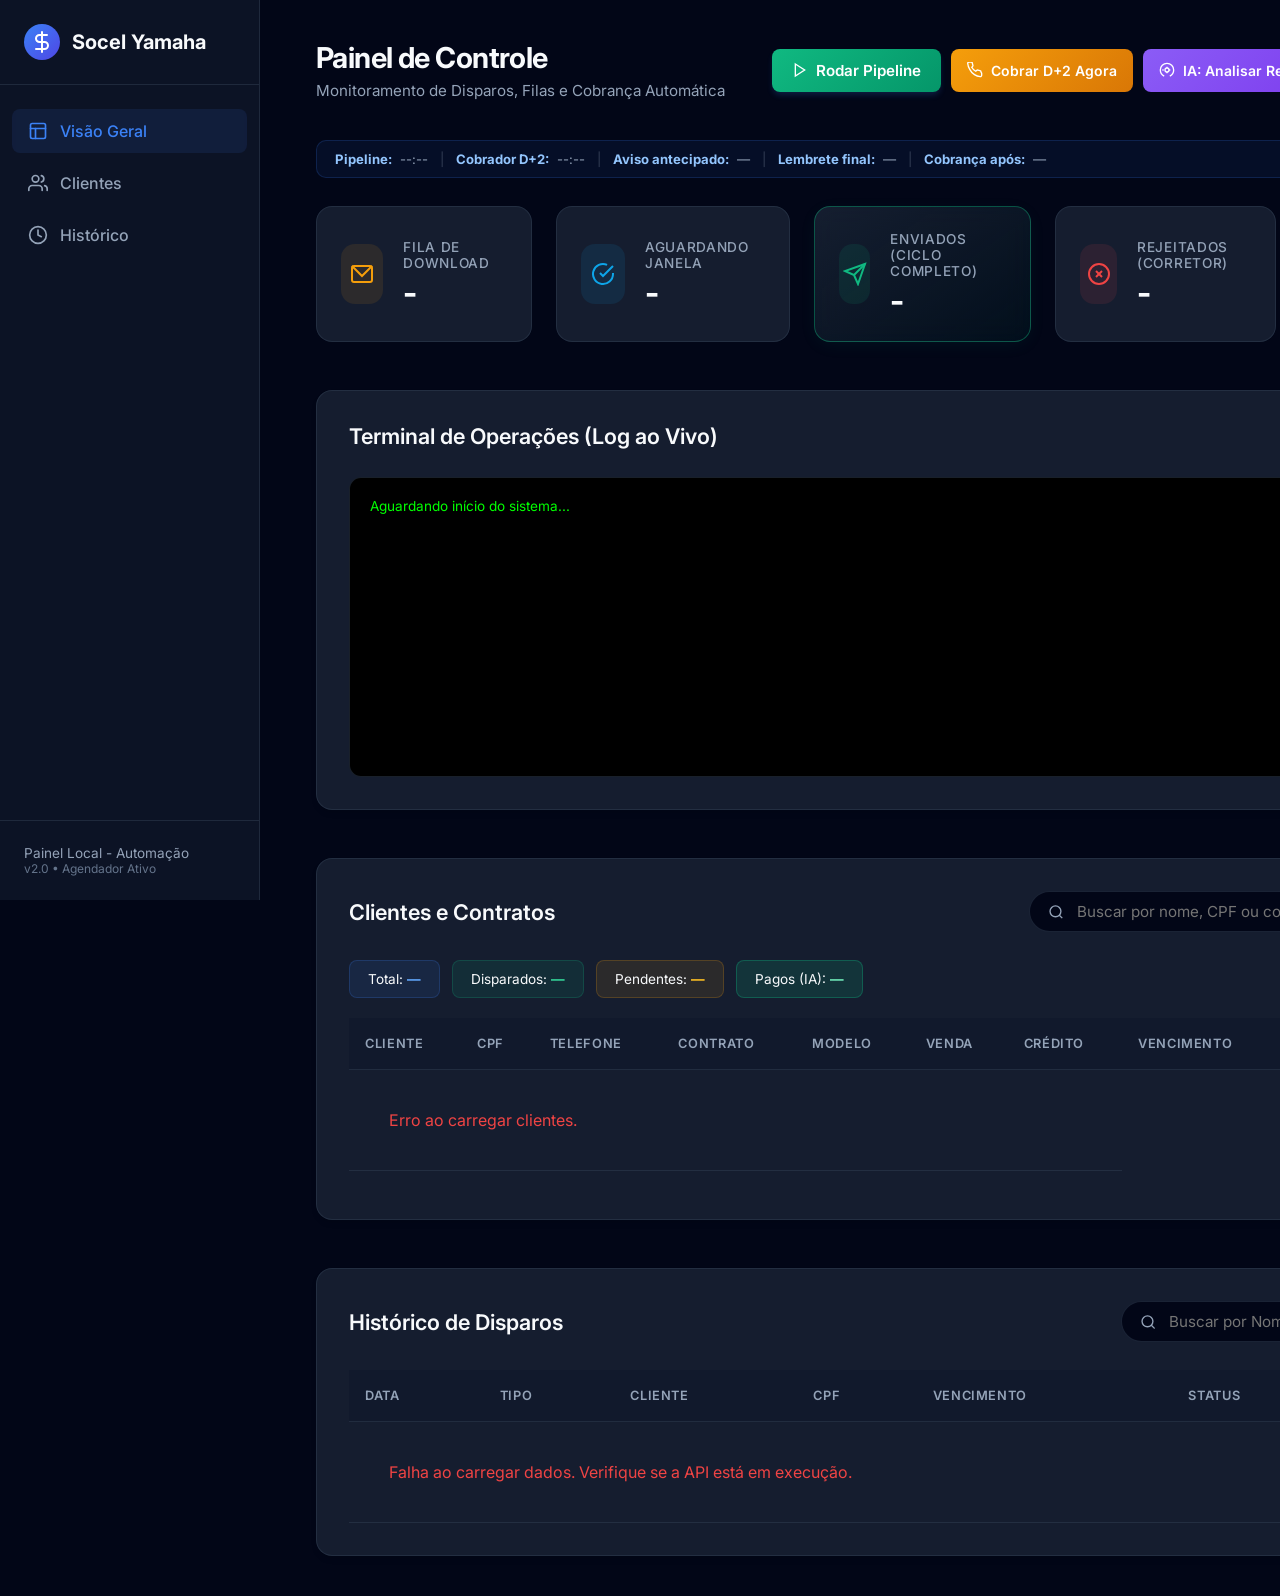
==== dashboard/index.html @ 114008bb "fix: mapeamento correto das colunas do CSV MicroWork Colunas reais: contrato, proposta, modelo, admi" ====
<!DOCTYPE html>
<html lang="pt-BR">
<head>
    <meta charset="UTF-8">
    <meta name="viewport" content="width=device-width, initial-scale=1.0">
    <title>Dashboard | Consórcio Yamaha</title>
    <link href="https://fonts.googleapis.com/css2?family=Inter:wght@400;500;600;700&display=swap" rel="stylesheet">
    <link rel="stylesheet" href="styles.css">
    <style>
        /* ── Agenda info bar ── */
        .agenda-bar {
            display: flex;
            gap: 12px;
            flex-wrap: wrap;
            align-items: center;
            background: rgba(59,130,246,0.07);
            border: 1px solid rgba(59,130,246,0.18);
            border-radius: 10px;
            padding: 10px 18px;
            margin-bottom: 28px;
            font-size: 0.82rem;
            color: var(--text-muted);
        }
        .agenda-bar strong { color: #93c5fd; margin-right: 4px; }
        .agenda-sep { opacity: 0.3; }

        /* ── Tipo disparo badges ── */
        .badge-d7        { background: rgba(59,130,246,0.15); color:#60a5fa; border:1px solid rgba(59,130,246,0.3); border-radius:5px; padding:2px 7px; font-size:0.75rem; font-weight:600; }
        .badge-d1        { background: rgba(245,158,11,0.15);  color:#fbbf24; border:1px solid rgba(245,158,11,0.3);  border-radius:5px; padding:2px 7px; font-size:0.75rem; font-weight:600; }
        .badge-cobranca  { background: rgba(239,68,68,0.15);   color:#f87171; border:1px solid rgba(239,68,68,0.3);   border-radius:5px; padding:2px 7px; font-size:0.75rem; font-weight:600; }
        .badge-pagto     { background: rgba(16,185,129,0.15);  color:#34d399; border:1px solid rgba(16,185,129,0.3);  border-radius:5px; padding:2px 7px; font-size:0.75rem; font-weight:600; }
        .badge-erro      { background: rgba(239,68,68,0.10);   color:#fca5a5; border:1px solid rgba(239,68,68,0.2);   border-radius:5px; padding:2px 7px; font-size:0.75rem; }

        /* ── Botão cobrador ── */
        .btn-cobrador {
            background: linear-gradient(135deg,#f59e0b,#d97706);
            border: none; border-radius: 8px;
            color: #fff; font-weight: 600;
            padding: 10px 16px; cursor: pointer;
            display: flex; align-items: center; gap: 8px;
            font-size: 0.875rem; transition: opacity .2s;
        }
        .btn-cobrador:hover { opacity: .85; }
        .btn-cobrador:disabled { opacity: .5; cursor: not-allowed; }

        /* ── Botão IA respostas ── */
        .btn-ia {
            background: linear-gradient(135deg,#8b5cf6,#7c3aed);
            border: none; border-radius: 8px;
            color: #fff; font-weight: 600;
            padding: 10px 16px; cursor: pointer;
            display: flex; align-items: center; gap: 8px;
            font-size: 0.875rem; transition: opacity .2s;
        }
        .btn-ia:hover { opacity: .85; }
        .btn-ia:disabled { opacity: .5; cursor: not-allowed; }

        /* ── Stats 5 cards ── */
        .stats-grid { grid-template-columns: repeat(5,1fr); }
        @media(max-width:1100px){ .stats-grid { grid-template-columns: repeat(3,1fr); } }
        @media(max-width:700px) { .stats-grid { grid-template-columns: repeat(2,1fr); } }

        .stat-icon.manual { background: rgba(139,92,246,0.15); color:#a78bfa; }
    </style>
</head>
<body>
    <div class="sidebar">
        <div class="brand">
            <div class="logo-circle">
                <svg width="24" height="24" viewBox="0 0 24 24" fill="none" stroke="currentColor" stroke-width="2"
                    stroke-linecap="round" stroke-linejoin="round">
                    <path d="M12 2v20M17 5H9.5a3.5 3.5 0 0 0 0 7h5a3.5 3.5 0 0 1 0 7H6" />
                </svg>
            </div>
            <span>Socel Yamaha</span>
        </div>
        <nav class="menu">
            <a href="#" class="menu-item active">
                <svg width="20" height="20" viewBox="0 0 24 24" fill="none" stroke="currentColor" stroke-width="2"
                    stroke-linecap="round" stroke-linejoin="round">
                    <rect x="3" y="3" width="18" height="18" rx="2" ry="2"/>
                    <line x1="3" y1="9" x2="21" y2="9"/>
                    <line x1="9" y1="21" x2="9" y2="9"/>
                </svg>
                Visão Geral
            </a>
            <a href="#clientes" class="menu-item" id="menu-clientes">
                <svg width="20" height="20" viewBox="0 0 24 24" fill="none" stroke="currentColor" stroke-width="2"
                    stroke-linecap="round" stroke-linejoin="round">
                    <path d="M17 21v-2a4 4 0 0 0-4-4H5a4 4 0 0 0-4 4v2"/>
                    <circle cx="9" cy="7" r="4"/>
                    <path d="M23 21v-2a4 4 0 0 0-3-3.87M16 3.13a4 4 0 0 1 0 7.75"/>
                </svg>
                Clientes
            </a>
            <a href="#historico" class="menu-item">
                <svg width="20" height="20" viewBox="0 0 24 24" fill="none" stroke="currentColor" stroke-width="2"
                    stroke-linecap="round" stroke-linejoin="round">
                    <circle cx="12" cy="12" r="10"/>
                    <polyline points="12 6 12 12 16 14"/>
                </svg>
                Histórico
            </a>
        </nav>
        <div class="sidebar-footer">
            <p>Painel Local - Automação</p>
            <p id="sidebar-version" style="font-size:0.75rem;color:#64748b;">v2.0 • Agendador Ativo</p>
        </div>
    </div>

    <main class="content">
        <!-- HEADER -->
        <header class="header">
            <div>
                <h1>Painel de Controle</h1>
                <p class="subtitle">Monitoramento de Disparos, Filas e Cobrança Automática</p>
            </div>
            <div class="header-actions" style="display:flex;gap:10px;flex-wrap:wrap;">
                <button id="run-btn" class="btn-primary"
                    style="background:linear-gradient(135deg,#10b981,#059669);border:none;">
                    <svg width="16" height="16" viewBox="0 0 24 24" fill="none" stroke="currentColor" stroke-width="2">
                        <polygon points="5 3 19 12 5 21 5 3"></polygon>
                    </svg>
                    Rodar Pipeline
                </button>
                <button id="cobrador-btn" class="btn-cobrador">
                    <svg width="16" height="16" viewBox="0 0 24 24" fill="none" stroke="currentColor" stroke-width="2">
                        <path d="M22 16.92v3a2 2 0 0 1-2.18 2 19.79 19.79 0 0 1-8.63-3.07A19.5 19.5 0 0 1 4.11 11 19.79 19.79 0 0 1 1.08 2.18 2 2 0 0 1 3.05 0h3a2 2 0 0 1 2 1.72c.127.96.361 1.903.7 2.81a2 2 0 0 1-.45 2.11L7.09 7.91a16 16 0 0 0 6 6l1.27-1.27a2 2 0 0 1 2.11-.45c.907.339 1.85.573 2.81.7A2 2 0 0 1 21 15z"/>
                    </svg>
                    Cobrar D+2 Agora
                </button>
                <button id="ia-btn" class="btn-ia">
                    <svg width="16" height="16" viewBox="0 0 24 24" fill="none" stroke="currentColor" stroke-width="2">
                        <path d="M12 2a10 10 0 0 1 10 10c0 4-2.4 7.4-5.8 9.1M12 2A10 10 0 0 0 2 12c0 4 2.4 7.4 5.8 9.1"/>
                        <circle cx="12" cy="12" r="3"/>
                        <path d="M12 9V7M12 17v-2M15 12h2M7 12H5"/>
                    </svg>
                    IA: Analisar Respostas
                </button>
                <button id="refresh-btn" class="btn-primary">
                    <svg width="16" height="16" viewBox="0 0 24 24" fill="none" class="refresh-icon"
                        stroke="currentColor" stroke-width="2" stroke-linecap="round" stroke-linejoin="round">
                        <polyline points="23 4 23 10 17 10"></polyline>
                        <path d="M20.49 15a9 9 0 1 1-2.12-9.36L23 10"></path>
                    </svg>
                    Atualizar
                </button>
            </div>
        </header>

        <!-- AGENDA BAR -->
        <div class="agenda-bar" id="agenda-bar">
            <span><strong>Pipeline:</strong> <span id="ag-pipeline">--:--</span></span>
            <span class="agenda-sep">|</span>
            <span><strong>Cobrador D+2:</strong> <span id="ag-cobrador">--:--</span></span>
            <span class="agenda-sep">|</span>
            <span><strong>Aviso antecipado:</strong> <span id="ag-d7">—</span></span>
            <span class="agenda-sep">|</span>
            <span><strong>Lembrete final:</strong> <span id="ag-d1">—</span></span>
            <span class="agenda-sep">|</span>
            <span><strong>Cobrança após:</strong> <span id="ag-cobr">—</span></span>
        </div>

        <!-- STATS -->
        <section class="stats-grid">
            <div class="stat-card">
                <div class="stat-icon pending">
                    <svg width="24" height="24" viewBox="0 0 24 24" fill="none" stroke="currentColor" stroke-width="2">
                        <rect x="2" y="4" width="20" height="16" rx="2"/>
                        <polyline points="2 4 12 14 22 4"/>
                    </svg>
                </div>
                <div class="stat-info">
                    <p class="stat-label">Fila de Download</p>
                    <h3 class="stat-value" id="stat-para-enviar">-</h3>
                </div>
            </div>
            <div class="stat-card">
                <div class="stat-icon validated">
                    <svg width="24" height="24" viewBox="0 0 24 24" fill="none" stroke="currentColor" stroke-width="2">
                        <path d="M22 11.08V12a10 10 0 1 1-5.93-9.14"/>
                        <polyline points="22 4 12 14.01 9 11.01"/>
                    </svg>
                </div>
                <div class="stat-info">
                    <p class="stat-label">Aguardando Janela</p>
                    <h3 class="stat-value" id="stat-validados">-</h3>
                </div>
            </div>
            <div class="stat-card highlight">
                <div class="stat-icon success">
                    <svg width="24" height="24" viewBox="0 0 24 24" fill="none" stroke="currentColor" stroke-width="2">
                        <path d="M22 2L11 13"/>
                        <polygon points="22 2 15 22 11 13 2 9 22 2"/>
                    </svg>
                </div>
                <div class="stat-info">
                    <p class="stat-label">Enviados (Ciclo Completo)</p>
                    <h3 class="stat-value" id="stat-enviados">-</h3>
                </div>
            </div>
            <div class="stat-card">
                <div class="stat-icon danger">
                    <svg width="24" height="24" viewBox="0 0 24 24" fill="none" stroke="currentColor" stroke-width="2">
                        <circle cx="12" cy="12" r="10"/>
                        <line x1="15" y1="9" x2="9" y2="15"/>
                        <line x1="9" y1="9" x2="15" y2="15"/>
                    </svg>
                </div>
                <div class="stat-info">
                    <p class="stat-label">Rejeitados (Corretor)</p>
                    <h3 class="stat-value" id="stat-rejeitados">-</h3>
                </div>
            </div>
            <div class="stat-card">
                <div class="stat-icon manual">
                    <svg width="24" height="24" viewBox="0 0 24 24" fill="none" stroke="currentColor" stroke-width="2">
                        <path d="M17 21v-2a4 4 0 0 0-4-4H5a4 4 0 0 0-4 4v2"/>
                        <circle cx="9" cy="7" r="4"/>
                        <path d="M23 21v-2a4 4 0 0 0-3-3.87M16 3.13a4 4 0 0 1 0 7.75"/>
                    </svg>
                </div>
                <div class="stat-info">
                    <p class="stat-label">Revisão Manual</p>
                    <h3 class="stat-value" id="stat-revisao">-</h3>
                </div>
            </div>
        </section>

        <!-- TERMINAL -->
        <section class="terminal-section" style="margin-bottom:48px;">
            <div class="section-header">
                <h2>Terminal de Operações (Log ao Vivo)</h2>
            </div>
            <div class="terminal-container"
                style="background:#000;color:#0f0;font-family:'Consolas',monospace;padding:20px;border-radius:12px;height:300px;overflow-y:auto;font-size:0.85rem;border:1px solid var(--border);box-shadow:inset 0 2px 10px rgba(0,0,0,0.5);">
                <div id="terminal-output">Aguardando início do sistema...</div>
            </div>
        </section>

        <!-- CLIENTES -->
        <section class="history-section" id="clientes" style="margin-bottom:48px;">
            <div class="section-header">
                <h2>Clientes e Contratos</h2>
                <div style="display:flex;gap:10px;align-items:center;flex-wrap:wrap;">
                    <div class="search-bar">
                        <svg width="18" height="18" viewBox="0 0 24 24" fill="none" stroke="currentColor" stroke-width="2">
                            <circle cx="11" cy="11" r="8"/><line x1="21" y1="21" x2="16.65" y2="16.65"/>
                        </svg>
                        <input type="text" id="clientes-search" placeholder="Buscar por nome, CPF ou contrato...">
                    </div>
                    <button id="clientes-refresh" class="btn-primary" style="padding:8px 14px;font-size:0.8rem;">
                        Atualizar
                    </button>
                </div>
            </div>

            <!-- Resumo -->
            <div style="display:flex;gap:12px;margin-bottom:20px;flex-wrap:wrap;" id="clientes-summary">
                <div style="background:rgba(59,130,246,0.1);border:1px solid rgba(59,130,246,0.2);border-radius:8px;padding:10px 18px;font-size:0.85rem;">
                    Total: <strong id="cli-total" style="color:#60a5fa;">—</strong>
                </div>
                <div style="background:rgba(16,185,129,0.1);border:1px solid rgba(16,185,129,0.2);border-radius:8px;padding:10px 18px;font-size:0.85rem;">
                    Disparados: <strong id="cli-disparados" style="color:#34d399;">—</strong>
                </div>
                <div style="background:rgba(245,158,11,0.1);border:1px solid rgba(245,158,11,0.2);border-radius:8px;padding:10px 18px;font-size:0.85rem;">
                    Pendentes: <strong id="cli-pendentes" style="color:#fbbf24;">—</strong>
                </div>
                <div style="background:rgba(16,185,129,0.15);border:1px solid rgba(16,185,129,0.3);border-radius:8px;padding:10px 18px;font-size:0.85rem;">
                    Pagos (IA): <strong id="cli-pagos" style="color:#6ee7b7;">—</strong>
                </div>
            </div>

            <div class="table-container">
                <table class="data-table">
                    <thead>
                        <tr>
                            <th>Cliente</th>
                            <th>CPF</th>
                            <th>Telefone</th>
                            <th>Contrato</th>
                            <th>Modelo</th>
                            <th>Venda</th>
                            <th>Crédito</th>
                            <th>Vencimento</th>
                            <th>Último Disparo</th>
                        </tr>
                    </thead>
                    <tbody id="clientes-tbody">
                        <tr><td colspan="7" class="text-center">Carregando...</td></tr>
                    </tbody>
                </table>
            </div>
            <div style="display:flex;justify-content:center;gap:8px;margin-top:16px;" id="clientes-paginacao"></div>
        </section>

        <!-- HISTÓRICO -->
        <section class="history-section" id="historico">
            <div class="section-header">
                <h2>Histórico de Disparos</h2>
                <div class="search-bar">
                    <svg width="18" height="18" viewBox="0 0 24 24" fill="none" stroke="currentColor" stroke-width="2"
                        stroke-linecap="round" stroke-linejoin="round">
                        <circle cx="11" cy="11" r="8"/>
                        <line x1="21" y1="21" x2="16.65" y2="16.65"/>
                    </svg>
                    <input type="text" id="search-input" placeholder="Buscar por Nome, CPF ou Tipo...">
                </div>
            </div>
            <div class="table-container">
                <table class="data-table">
                    <thead>
                        <tr>
                            <th>Data</th>
                            <th>Tipo</th>
                            <th>Cliente</th>
                            <th>CPF</th>
                            <th>Vencimento</th>
                            <th>Status</th>
                            <th>PDF</th>
                        </tr>
                    </thead>
                    <tbody id="history-tbody">
                        <tr><td colspan="7" class="text-center">Carregando...</td></tr>
                    </tbody>
                </table>
            </div>
        </section>
    </main>

    <script src="app.js"></script>
</body>
</html>
---- dashboard/styles.css ----
:root {
    --bg-dark: #020617;
    --bg-card: rgba(30, 41, 59, 0.7);
    --bg-card-hover: rgba(51, 65, 85, 0.8);
    --bg-highlight: #2dd4bf;
    --primary: #3b82f6;
    --primary-hover: #2563eb;
    --text-main: #f8fafc;
    --text-muted: #94a3b8;
    --border: rgba(51, 65, 85, 0.5);

    --success: #10b981;
    --warning: #f59e0b;
    --danger: #ef4444;
    --info: #0ea5e9;

    --sidebar-width: 260px;
    --glass-blur: blur(12px);
}

* {
    margin: 0;
    padding: 0;
    box-sizing: border-box;
    font-family: 'Inter', sans-serif;
}

body {
    background-color: var(--bg-dark);
    color: var(--text-main);
    display: flex;
    min-height: 100vh;
}

/* Sidebar */
.sidebar {
    width: var(--sidebar-width);
    background: rgba(15, 23, 42, 0.8);
    backdrop-filter: var(--glass-blur);
    -webkit-backdrop-filter: var(--glass-blur);
    border-right: 1px solid var(--border);
    display: flex;
    flex-direction: column;
    position: fixed;
    height: 100vh;
    z-index: 50;
}

.brand {
    padding: 24px;
    display: flex;
    align-items: center;
    gap: 12px;
    font-size: 1.25rem;
    font-weight: 700;
    border-bottom: 1px solid var(--border);
}

.logo-circle {
    width: 36px;
    height: 36px;
    background: linear-gradient(135deg, var(--primary), #4f46e5);
    border-radius: 50%;
    display: flex;
    align-items: center;
    justify-content: center;
    color: white;
}

.menu {
    padding: 24px 12px;
    display: flex;
    flex-direction: column;
    gap: 8px;
    flex: 1;
}

.menu-item {
    display: flex;
    align-items: center;
    gap: 12px;
    padding: 12px 16px;
    color: var(--text-muted);
    text-decoration: none;
    border-radius: 8px;
    font-weight: 500;
    transition: all 0.2s;
}

.menu-item:hover,
.menu-item.active {
    background-color: rgba(59, 130, 246, 0.1);
    color: var(--primary);
}

.sidebar-footer {
    padding: 24px;
    border-top: 1px solid var(--border);
    font-size: 0.85rem;
    color: var(--text-muted);
}

/* Main Content */
.content {
    flex: 1;
    margin-left: var(--sidebar-width);
    padding: 40px 56px;
    max-width: 1400px;
}

.header {
    display: flex;
    justify-content: space-between;
    align-items: center;
    margin-bottom: 40px;
    animation: fadeInDown 0.5s ease-out;
}

h1 {
    font-size: 1.8rem;
    font-weight: 700;
    letter-spacing: -0.02em;
}

.subtitle {
    color: var(--text-muted);
    margin-top: 6px;
    font-size: 0.95rem;
}

.btn-primary {
    display: flex;
    align-items: center;
    gap: 8px;
    background-color: var(--primary);
    color: white;
    border: none;
    padding: 12px 20px;
    border-radius: 8px;
    font-weight: 600;
    font-size: 0.95rem;
    cursor: pointer;
    transition: background-color 0.2s, transform 0.1s, box-shadow 0.2s;
    box-shadow: 0 4px 6px -1px rgba(59, 130, 246, 0.2);
}

.btn-primary:hover {
    background-color: var(--primary-hover);
    box-shadow: 0 10px 15px -3px rgba(59, 130, 246, 0.3);
}

.btn-primary:active {
    transform: scale(0.98);
}

.btn-primary.loading .refresh-icon {
    animation: spin 1s linear infinite;
}

/* Stats Grid */
.stats-grid {
    display: grid;
    grid-template-columns: repeat(auto-fit, minmax(260px, 1fr));
    gap: 24px;
    margin-bottom: 48px;
}

.stat-card {
    background: var(--bg-card);
    backdrop-filter: var(--glass-blur);
    -webkit-backdrop-filter: var(--glass-blur);
    border: 1px solid var(--border);
    border-radius: 16px;
    padding: 24px;
    display: flex;
    align-items: center;
    gap: 20px;
    transition: transform 0.3s cubic-bezier(0.4, 0, 0.2, 1), box-shadow 0.3s, background 0.3s;
    animation: fadeIn 0.6s ease-out both;
}

.stat-card:nth-child(1) {
    animation-delay: 0.1s;
}

.stat-card:nth-child(2) {
    animation-delay: 0.2s;
}

.stat-card:nth-child(3) {
    animation-delay: 0.3s;
}

.stat-card:nth-child(4) {
    animation-delay: 0.4s;
}

.stat-card:hover {
    transform: translateY(-6px);
    box-shadow: 0 10px 25px -5px rgba(0, 0, 0, 0.3);
}

.stat-card.highlight {
    background: linear-gradient(145deg, var(--bg-card), rgba(16, 185, 129, 0.05));
    border-color: rgba(16, 185, 129, 0.4);
    box-shadow: 0 4px 20px -5px rgba(16, 185, 129, 0.1);
}

.stat-icon {
    width: 60px;
    height: 60px;
    border-radius: 14px;
    display: flex;
    align-items: center;
    justify-content: center;
}

.stat-icon.pending {
    background-color: rgba(245, 158, 11, 0.1);
    color: var(--warning);
}

.stat-icon.validated {
    background-color: rgba(14, 165, 233, 0.1);
    color: var(--info);
}

.stat-icon.success {
    background-color: rgba(16, 185, 129, 0.1);
    color: var(--success);
}

.stat-icon.danger {
    background-color: rgba(239, 68, 68, 0.1);
    color: var(--danger);
}

.stat-label {
    color: var(--text-muted);
    font-size: 0.85rem;
    font-weight: 500;
    margin-bottom: 6px;
    text-transform: uppercase;
    letter-spacing: 0.05em;
}

.stat-value {
    font-size: 2rem;
    font-weight: 700;
    line-height: 1;
}

/* History Section */
.history-section,
.terminal-section {
    background: var(--bg-card);
    backdrop-filter: var(--glass-blur);
    -webkit-backdrop-filter: var(--glass-blur);
    border: 1px solid var(--border);
    border-radius: 16px;
    padding: 32px;
    animation: fadeIn 0.8s ease-out both;
    animation-delay: 0.5s;
    box-shadow: 0 4px 6px -1px rgba(0, 0, 0, 0.1);
}

.section-header {
    display: flex;
    justify-content: space-between;
    align-items: center;
    margin-bottom: 28px;
}

.section-header h2 {
    font-size: 1.35rem;
    font-weight: 600;
}

.search-bar {
    display: flex;
    align-items: center;
    gap: 12px;
    background-color: var(--bg-dark);
    border: 1px solid var(--border);
    padding: 10px 18px;
    border-radius: 99px;
    width: 340px;
    transition: border-color 0.2s, box-shadow 0.2s;
}

.search-bar:focus-within {
    border-color: var(--primary);
    box-shadow: 0 0 0 3px rgba(59, 130, 246, 0.2);
}

.search-bar input {
    background: none;
    border: none;
    color: var(--text-main);
    width: 100%;
    outline: none;
    font-size: 0.95rem;
}

.search-bar svg {
    color: var(--text-muted);
}

.table-container {
    overflow-x: auto;
}

.data-table {
    width: 100%;
    border-collapse: collapse;
}

.data-table th,
.data-table td {
    padding: 18px 16px;
    text-align: left;
    border-bottom: 1px solid var(--border);
}

.data-table th {
    color: var(--text-muted);
    font-weight: 600;
    font-size: 0.80rem;
    text-transform: uppercase;
    letter-spacing: 0.05em;
    background-color: rgba(15, 23, 42, 0.5);
}

.data-table tbody tr {
    transition: background-color 0.2s;
}

.data-table tbody tr:hover {
    background-color: rgba(255, 255, 255, 0.03);
}

.badge {
    padding: 6px 12px;
    border-radius: 99px;
    font-size: 0.75rem;
    font-weight: 600;
    letter-spacing: 0.02em;
}

.badge-success {
    background-color: rgba(16, 185, 129, 0.1);
    color: var(--success);
    border: 1px solid rgba(16, 185, 129, 0.2);
}

.action-link {
    color: var(--primary);
    text-decoration: none;
    font-weight: 600;
    font-size: 0.9rem;
    display: inline-flex;
    align-items: center;
    gap: 6px;
    padding: 6px 12px;
    border-radius: 6px;
    transition: background-color 0.2s;
}

.action-link:hover {
    background-color: rgba(59, 130, 246, 0.1);
}

.text-center {
    text-align: center;
    color: var(--text-muted);
    padding: 40px !important;
}

/* Animations */
@keyframes fadeIn {
    from {
        opacity: 0;
        transform: translateY(10px);
    }

    to {
        opacity: 1;
        transform: translateY(0);
    }
}

@keyframes fadeInDown {
    from {
        opacity: 0;
        transform: translateY(-10px);
    }

    to {
        opacity: 1;
        transform: translateY(0);
    }
}

@keyframes spin {
    from {
        transform: rotate(0deg);
    }

    to {
        transform: rotate(360deg);
    }
}
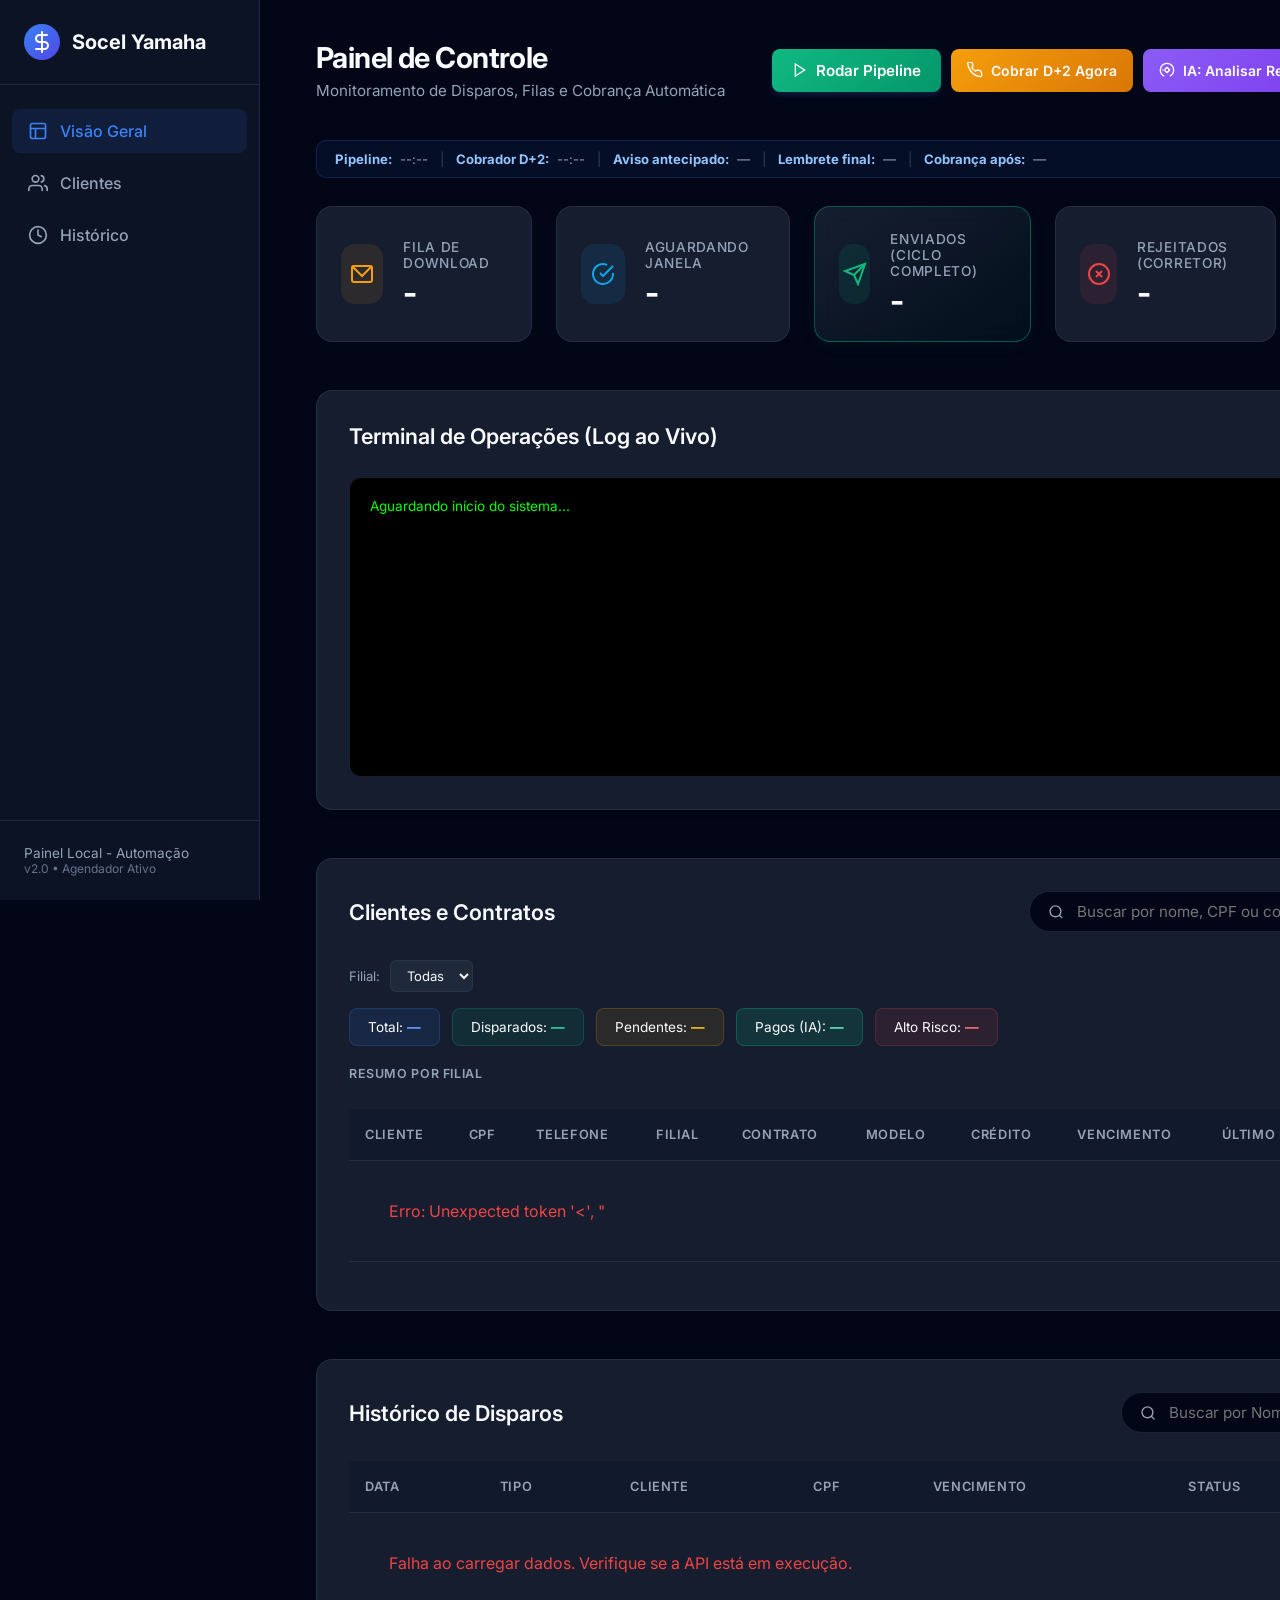
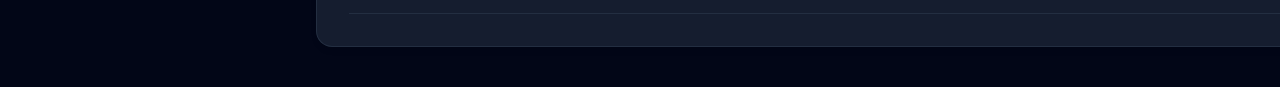
==== commit 6c36aa3c: "feat: filial por empresa e score de risco de inadimplencia db.py: - score_risco_por_cpf(): calcula C" ====
--- a/dashboard/index.html
+++ b/dashboard/index.html
@@ -255,6 +255,14 @@
                 </div>
             </div>
 
+            <!-- Filtro de filial -->
+            <div style="margin-bottom:16px;display:flex;gap:10px;align-items:center;flex-wrap:wrap;">
+                <label style="font-size:0.82rem;color:var(--text-muted);">Filial:</label>
+                <select id="empresa-select" style="background:#1e293b;border:1px solid var(--border);color:var(--text-main);padding:6px 12px;border-radius:6px;font-size:0.82rem;cursor:pointer;">
+                    <option value="">Todas</option>
+                </select>
+            </div>
+
             <!-- Resumo -->
             <div style="display:flex;gap:12px;margin-bottom:20px;flex-wrap:wrap;" id="clientes-summary">
                 <div style="background:rgba(59,130,246,0.1);border:1px solid rgba(59,130,246,0.2);border-radius:8px;padding:10px 18px;font-size:0.85rem;">
@@ -269,6 +277,15 @@
                 <div style="background:rgba(16,185,129,0.15);border:1px solid rgba(16,185,129,0.3);border-radius:8px;padding:10px 18px;font-size:0.85rem;">
                     Pagos (IA): <strong id="cli-pagos" style="color:#6ee7b7;">—</strong>
                 </div>
+                <div style="background:rgba(239,68,68,0.1);border:1px solid rgba(239,68,68,0.2);border-radius:8px;padding:10px 18px;font-size:0.85rem;">
+                    Alto Risco: <strong id="cli-alto-risco" style="color:#f87171;">—</strong>
+                </div>
+            </div>
+
+            <!-- Tabela de filiais -->
+            <div id="empresas-section" style="margin-bottom:20px;">
+                <div style="font-size:0.78rem;color:var(--text-muted);margin-bottom:8px;font-weight:600;letter-spacing:.05em;text-transform:uppercase;">Resumo por Filial</div>
+                <div id="empresas-cards" style="display:flex;gap:10px;flex-wrap:wrap;"></div>
             </div>
 
             <div class="table-container">
@@ -278,12 +295,13 @@
                             <th>Cliente</th>
                             <th>CPF</th>
                             <th>Telefone</th>
+                            <th>Filial</th>
                             <th>Contrato</th>
                             <th>Modelo</th>
-                            <th>Venda</th>
                             <th>Crédito</th>
                             <th>Vencimento</th>
                             <th>Último Disparo</th>
+                            <th>Risco</th>
                         </tr>
                     </thead>
                     <tbody id="clientes-tbody">
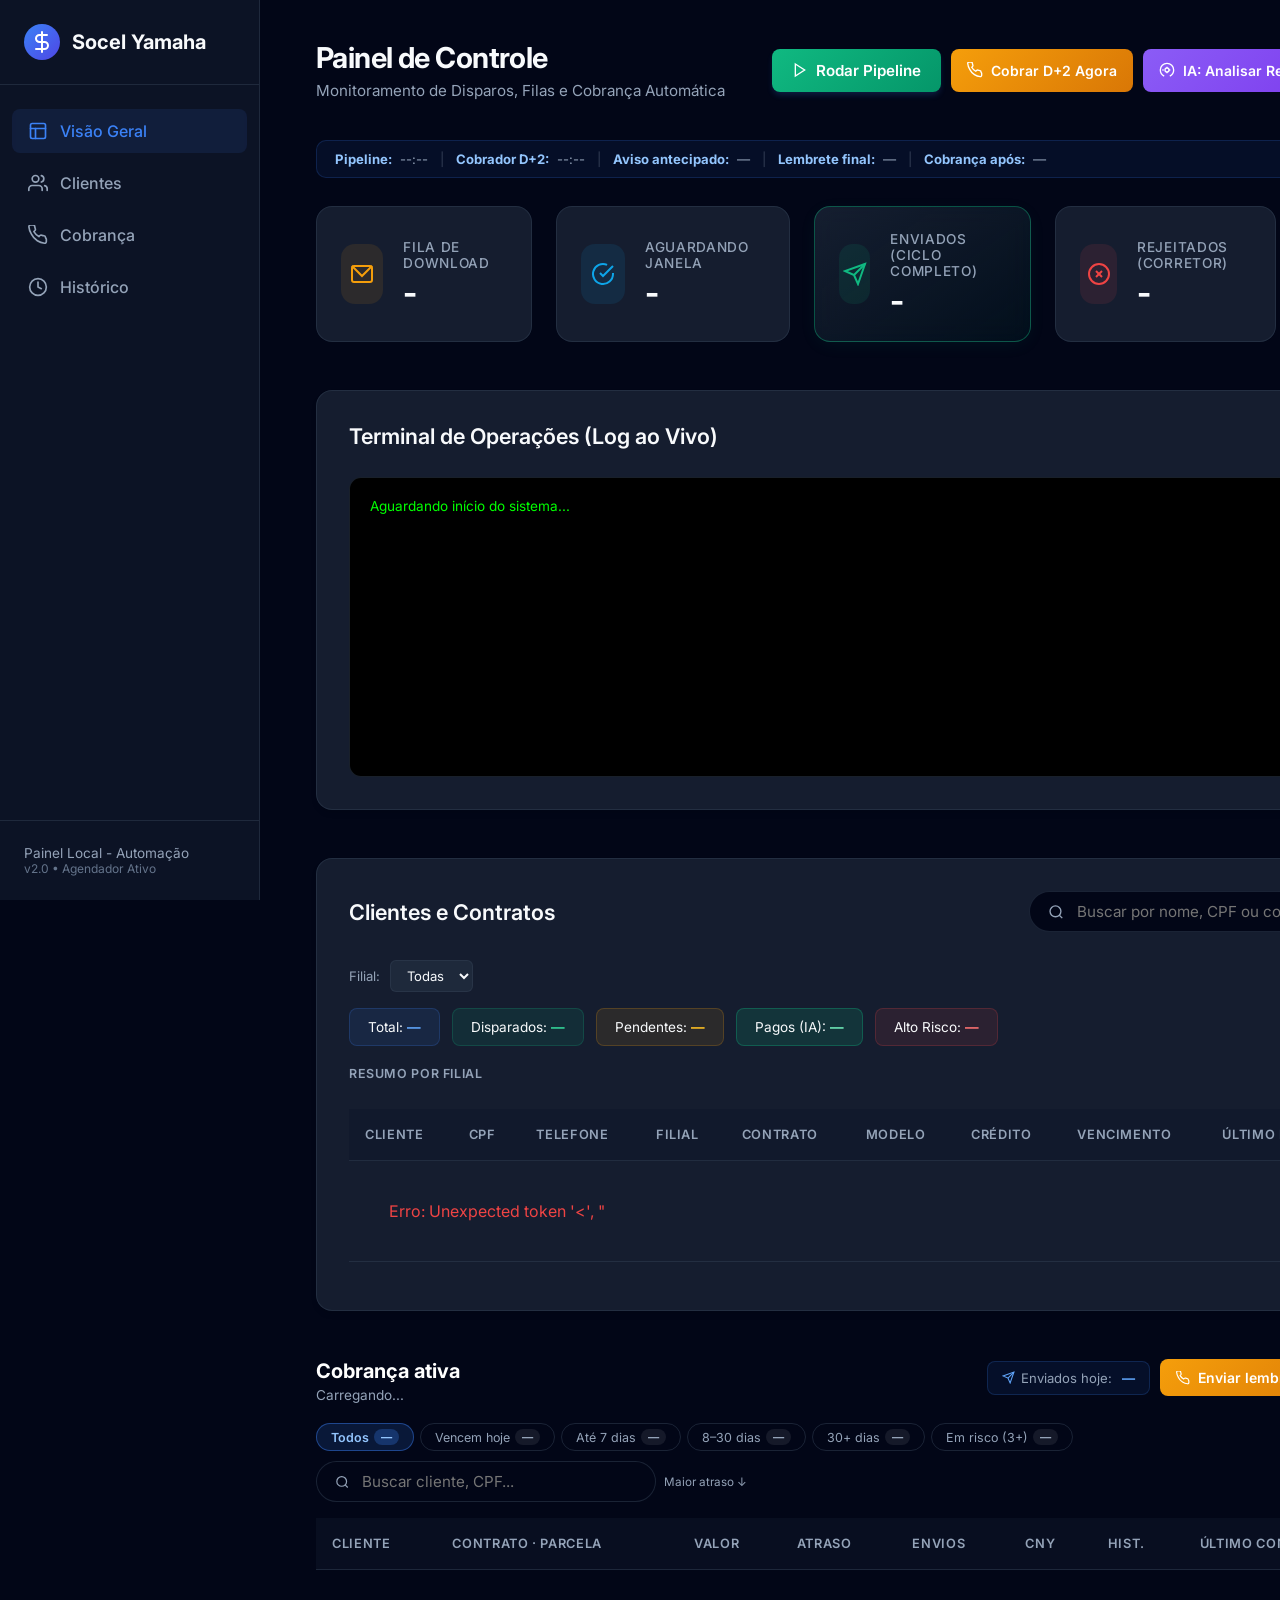
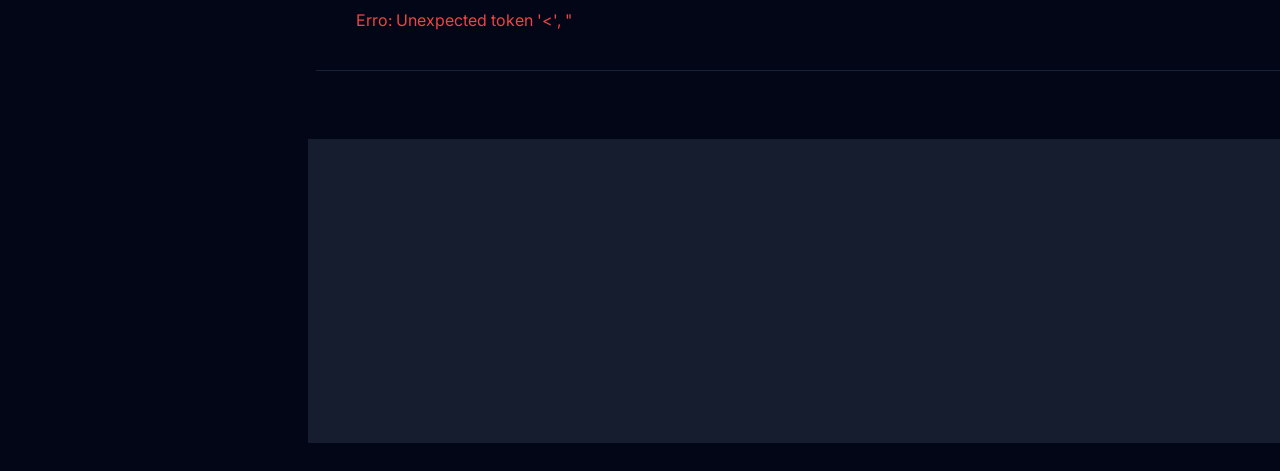
==== commit fee33559: "feat: tela de Cobrança Operacional - Nova tela 'Cobrança ativa' acessível pelo menu Cobrança - Endpo" ====
--- a/dashboard/index.html
+++ b/dashboard/index.html
@@ -61,6 +61,39 @@
         @media(max-width:700px) { .stats-grid { grid-template-columns: repeat(2,1fr); } }
 
         .stat-icon.manual { background: rgba(139,92,246,0.15); color:#a78bfa; }
+
+        /* ── Cobrança Operacional tabs ── */
+        .cob-tab {
+            background: transparent;
+            border: 1px solid var(--border);
+            border-radius: 20px;
+            color: var(--text-muted);
+            padding: 5px 14px;
+            font-size: 0.78rem;
+            cursor: pointer;
+            transition: all .15s;
+            display: inline-flex;
+            align-items: center;
+            gap: 5px;
+            white-space: nowrap;
+        }
+        .cob-tab:hover { border-color: #60a5fa; color: #93c5fd; }
+        .cob-tab.cob-active {
+            background: rgba(59,130,246,0.15);
+            border-color: rgba(59,130,246,0.45);
+            color: #93c5fd;
+            font-weight: 600;
+        }
+        .cob-tab-cnt {
+            background: rgba(255,255,255,0.08);
+            border-radius: 10px;
+            padding: 1px 7px;
+            font-size: 0.7rem;
+            font-weight: 700;
+        }
+        .cob-tab.cob-active .cob-tab-cnt {
+            background: rgba(59,130,246,0.28);
+        }
     </style>
 </head>
 <body>
@@ -93,6 +126,13 @@
                 </svg>
                 Clientes
             </a>
+            <a href="#cobranca" class="menu-item" id="menu-cobranca">
+                <svg width="20" height="20" viewBox="0 0 24 24" fill="none" stroke="currentColor" stroke-width="2"
+                    stroke-linecap="round" stroke-linejoin="round">
+                    <path d="M22 16.92v3a2 2 0 0 1-2.18 2 19.79 19.79 0 0 1-8.63-3.07A19.5 19.5 0 0 1 4.11 11 19.79 19.79 0 0 1 1.08 2.18 2 2 0 0 1 3.05 0h3a2 2 0 0 1 2 1.72c.127.96.361 1.903.7 2.81a2 2 0 0 1-.45 2.11L7.09 7.91a16 16 0 0 0 6 6l1.27-1.27a2 2 0 0 1 2.11-.45c.907.339 1.85.573 2.81.7A2 2 0 0 1 21 15z"/>
+                </svg>
+                Cobrança
+            </a>
             <a href="#historico" class="menu-item">
                 <svg width="20" height="20" viewBox="0 0 24 24" fill="none" stroke="currentColor" stroke-width="2"
                     stroke-linecap="round" stroke-linejoin="round">
@@ -312,6 +352,93 @@
             <div style="display:flex;justify-content:center;gap:8px;margin-top:16px;" id="clientes-paginacao"></div>
         </section>
 
+        <!-- COBRANÇA OPERACIONAL -->
+        <section id="cobranca" style="margin-bottom:56px;">
+
+            <!-- Cabeçalho -->
+            <div style="display:flex;justify-content:space-between;align-items:flex-start;
+                        margin-bottom:20px;flex-wrap:wrap;gap:12px;">
+                <div>
+                    <h2 style="font-size:1.25rem;font-weight:700;color:white;margin:0 0 4px;">
+                        Cobrança ativa
+                    </h2>
+                    <p id="cob-subtitle" style="color:var(--text-muted);font-size:0.85rem;margin:0;">
+                        Carregando...
+                    </p>
+                </div>
+                <div style="display:flex;gap:10px;align-items:center;flex-wrap:wrap;">
+                    <div style="background:rgba(59,130,246,0.08);border:1px solid rgba(59,130,246,0.2);
+                                border-radius:8px;padding:8px 14px;font-size:0.82rem;
+                                display:flex;align-items:center;gap:6px;color:var(--text-muted);">
+                        <svg width="13" height="13" viewBox="0 0 24 24" fill="none" stroke="#60a5fa" stroke-width="2">
+                            <path d="M22 2L11 13"/><polygon points="22 2 15 22 11 13 2 9 22 2"/>
+                        </svg>
+                        Enviados hoje:&nbsp;<strong id="cob-enviados-hoje" style="color:#60a5fa;">—</strong>
+                    </div>
+                    <button class="btn-cobrador" onclick="runCobrador()">
+                        <svg width="14" height="14" viewBox="0 0 24 24" fill="none" stroke="currentColor" stroke-width="2">
+                            <path d="M22 16.92v3a2 2 0 0 1-2.18 2 19.79 19.79 0 0 1-8.63-3.07A19.5 19.5 0 0 1 4.11 11 19.79 19.79 0 0 1 1.08 2.18 2 2 0 0 1 3.05 0h3a2 2 0 0 1 2 1.72c.127.96.361 1.903.7 2.81a2 2 0 0 1-.45 2.11L7.09 7.91a16 16 0 0 0 6 6l1.27-1.27a2 2 0 0 1 2.11-.45c.907.339 1.85.573 2.81.7A2 2 0 0 1 21 15z"/>
+                        </svg>
+                        Enviar lembrete em lote
+                    </button>
+                    <button class="btn-primary" style="padding:8px 14px;font-size:0.82rem;"
+                        onclick="fetchCobranca()">
+                        <svg width="14" height="14" viewBox="0 0 24 24" fill="none" stroke="currentColor" stroke-width="2">
+                            <polyline points="23 4 23 10 17 10"/>
+                            <path d="M20.49 15a9 9 0 1 1-2.12-9.36L23 10"/>
+                        </svg>
+                        Atualizar
+                    </button>
+                </div>
+            </div>
+
+            <!-- Abas de filtro + busca -->
+            <div style="display:flex;justify-content:space-between;align-items:center;
+                        margin-bottom:16px;flex-wrap:wrap;gap:10px;">
+                <div style="display:flex;gap:6px;flex-wrap:wrap;" id="cob-tabs">
+                    <button class="cob-tab cob-active" data-filtro="todos">Todos <span class="cob-tab-cnt" id="ct-todos">—</span></button>
+                    <button class="cob-tab" data-filtro="hoje">Vencem hoje <span class="cob-tab-cnt" id="ct-hoje">—</span></button>
+                    <button class="cob-tab" data-filtro="ate7">Até 7 dias <span class="cob-tab-cnt" id="ct-ate7">—</span></button>
+                    <button class="cob-tab" data-filtro="8a30">8–30 dias <span class="cob-tab-cnt" id="ct-8a30">—</span></button>
+                    <button class="cob-tab" data-filtro="30mais">30+ dias <span class="cob-tab-cnt" id="ct-30mais">—</span></button>
+                    <button class="cob-tab" data-filtro="risco">Em risco (3+) <span class="cob-tab-cnt" id="ct-risco">—</span></button>
+                </div>
+                <div style="display:flex;gap:8px;align-items:center;">
+                    <div class="search-bar">
+                        <svg width="16" height="16" viewBox="0 0 24 24" fill="none" stroke="currentColor" stroke-width="2">
+                            <circle cx="11" cy="11" r="8"/><line x1="21" y1="21" x2="16.65" y2="16.65"/>
+                        </svg>
+                        <input type="text" id="cob-search" placeholder="Buscar cliente, CPF...">
+                    </div>
+                    <span style="color:var(--text-muted);font-size:0.73rem;white-space:nowrap;">Maior atraso ↓</span>
+                </div>
+            </div>
+
+            <!-- Tabela -->
+            <div class="table-container">
+                <table class="data-table">
+                    <thead>
+                        <tr>
+                            <th>CLIENTE</th>
+                            <th>CONTRATO · PARCELA</th>
+                            <th>VALOR</th>
+                            <th>ATRASO</th>
+                            <th>ENVIOS</th>
+                            <th>CNY</th>
+                            <th>HIST.</th>
+                            <th>ÚLTIMO CONTATO</th>
+                            <th>AÇÕES</th>
+                        </tr>
+                    </thead>
+                    <tbody id="cob-tbody">
+                        <tr><td colspan="9" class="text-center">Carregando...</td></tr>
+                    </tbody>
+                </table>
+            </div>
+            <div style="display:flex;justify-content:center;gap:8px;margin-top:16px;"
+                id="cob-paginacao"></div>
+        </section>
+
         <!-- HISTÓRICO -->
         <section class="history-section" id="historico">
             <div class="section-header">
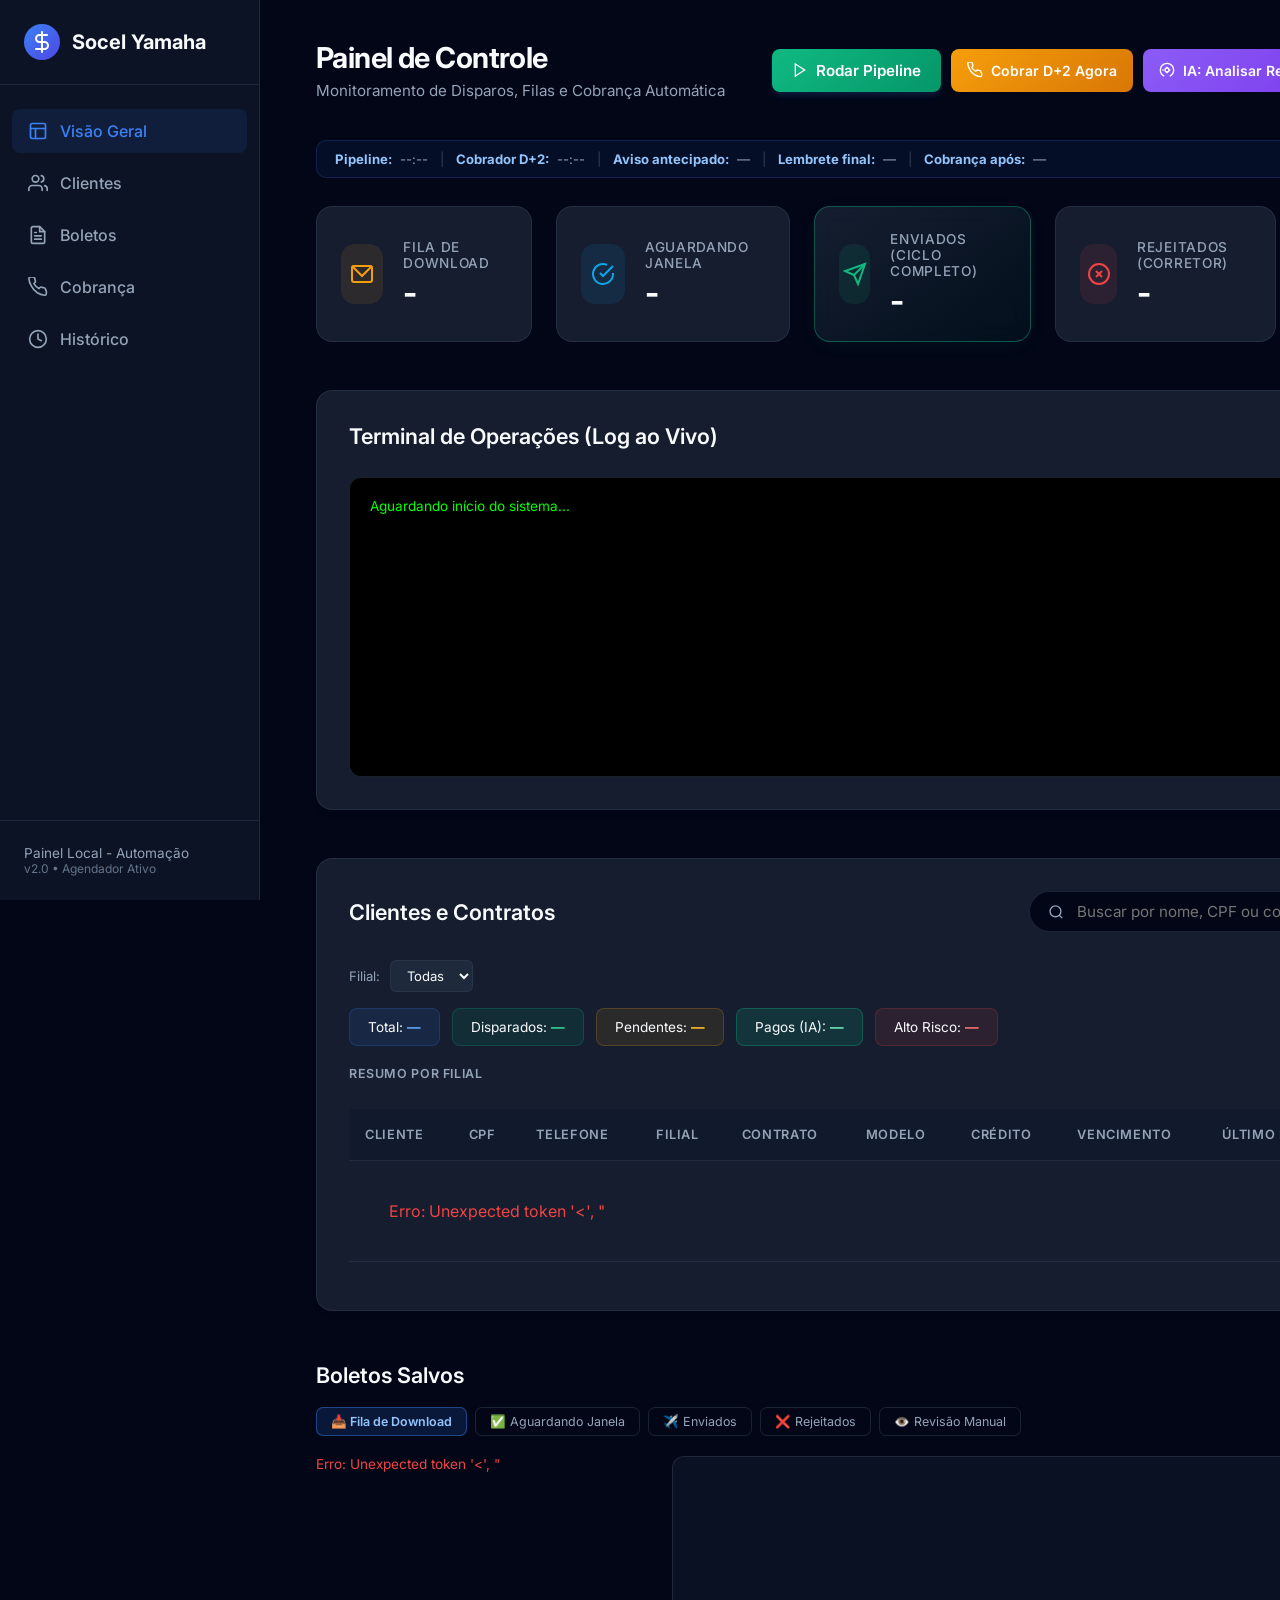
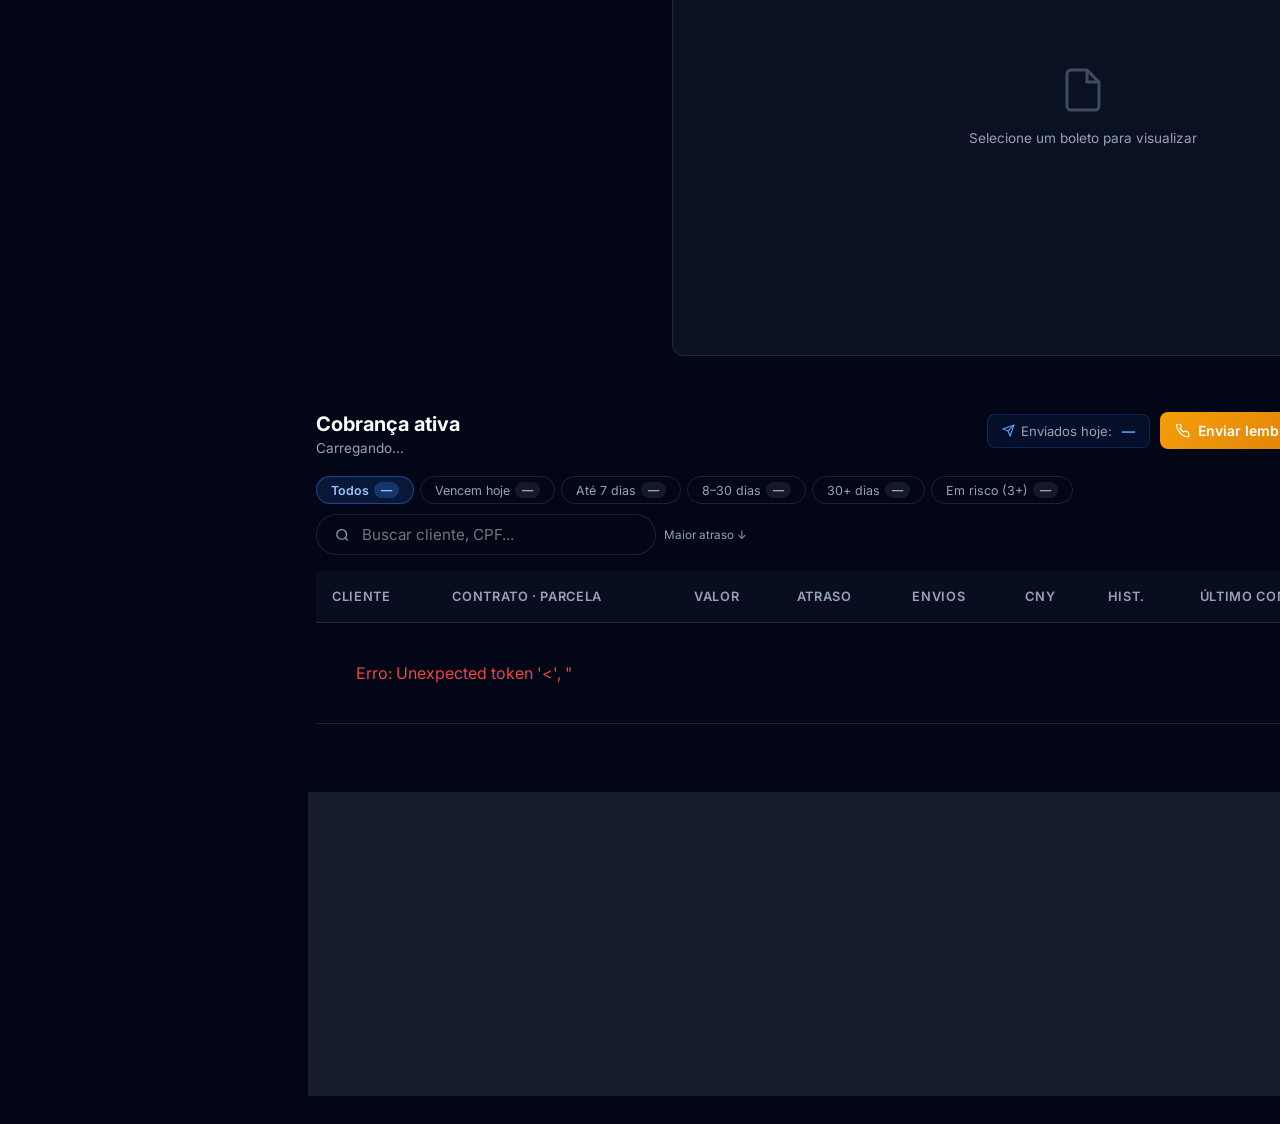
==== commit d0424942: "feat: visualizador de boletos PDF no dashboard - Nova seção 'Boletos' no menu lateral - Endpoint GET" ====
--- a/dashboard/index.html
+++ b/dashboard/index.html
@@ -62,6 +62,40 @@
 
         .stat-icon.manual { background: rgba(139,92,246,0.15); color:#a78bfa; }
 
+        /* ── Boletos viewer ── */
+        .bol-pasta-tab {
+            background: transparent;
+            border: 1px solid var(--border);
+            border-radius: 7px;
+            color: var(--text-muted);
+            padding: 6px 14px;
+            font-size: 0.78rem;
+            cursor: pointer;
+            transition: all .15s;
+            white-space: nowrap;
+        }
+        .bol-pasta-tab:hover { border-color: #60a5fa; color: #93c5fd; }
+        .bol-pasta-tab.bol-ativa {
+            background: rgba(59,130,246,0.15);
+            border-color: rgba(59,130,246,0.45);
+            color: #93c5fd;
+            font-weight: 600;
+        }
+        .bol-file-item {
+            display: flex;
+            align-items: center;
+            gap: 12px;
+            padding: 10px 14px;
+            border-radius: 8px;
+            border: 1px solid var(--border);
+            background: rgba(30,41,59,0.5);
+            cursor: pointer;
+            transition: all .15s;
+        }
+        .bol-file-item:hover { border-color: #60a5fa; background: rgba(59,130,246,0.07); }
+        .bol-file-item.bol-selected { border-color: #60a5fa; background: rgba(59,130,246,0.12); }
+        .bol-pdf-icon { color: #f87171; flex-shrink: 0; }
+
         /* ── Cobrança Operacional tabs ── */
         .cob-tab {
             background: transparent;
@@ -125,6 +159,17 @@
                     <path d="M23 21v-2a4 4 0 0 0-3-3.87M16 3.13a4 4 0 0 1 0 7.75"/>
                 </svg>
                 Clientes
+            </a>
+            <a href="#boletos" class="menu-item" id="menu-boletos">
+                <svg width="20" height="20" viewBox="0 0 24 24" fill="none" stroke="currentColor" stroke-width="2"
+                    stroke-linecap="round" stroke-linejoin="round">
+                    <path d="M14 2H6a2 2 0 0 0-2 2v16a2 2 0 0 0 2 2h12a2 2 0 0 0 2-2V8z"/>
+                    <polyline points="14 2 14 8 20 8"/>
+                    <line x1="16" y1="13" x2="8" y2="13"/>
+                    <line x1="16" y1="17" x2="8" y2="17"/>
+                    <polyline points="10 9 9 9 8 9"/>
+                </svg>
+                Boletos
             </a>
             <a href="#cobranca" class="menu-item" id="menu-cobranca">
                 <svg width="20" height="20" viewBox="0 0 24 24" fill="none" stroke="currentColor" stroke-width="2"
@@ -350,6 +395,75 @@
                 </table>
             </div>
             <div style="display:flex;justify-content:center;gap:8px;margin-top:16px;" id="clientes-paginacao"></div>
+        </section>
+
+        <!-- BOLETOS -->
+        <section id="boletos" style="margin-bottom:56px;">
+            <div class="section-header" style="margin-bottom:16px;">
+                <h2>Boletos Salvos</h2>
+                <button class="btn-primary" style="padding:8px 14px;font-size:0.82rem;"
+                    onclick="fetchBoletos()">
+                    <svg width="14" height="14" viewBox="0 0 24 24" fill="none" stroke="currentColor" stroke-width="2">
+                        <polyline points="23 4 23 10 17 10"/>
+                        <path d="M20.49 15a9 9 0 1 1-2.12-9.36L23 10"/>
+                    </svg>
+                    Atualizar
+                </button>
+            </div>
+
+            <!-- Seletor de pasta -->
+            <div style="display:flex;gap:8px;flex-wrap:wrap;margin-bottom:20px;" id="bol-pasta-tabs">
+                <button class="bol-pasta-tab bol-ativa" data-pasta="para_enviar">📥 Fila de Download</button>
+                <button class="bol-pasta-tab" data-pasta="validados">✅ Aguardando Janela</button>
+                <button class="bol-pasta-tab" data-pasta="enviados">✈️ Enviados</button>
+                <button class="bol-pasta-tab" data-pasta="rejeitados">❌ Rejeitados</button>
+                <button class="bol-pasta-tab" data-pasta="revisao_manual">👁️ Revisão Manual</button>
+            </div>
+
+            <!-- Contador -->
+            <p id="bol-contador" style="font-size:0.8rem;color:var(--text-muted);margin-bottom:14px;"></p>
+
+            <!-- Layout: lista + preview -->
+            <div style="display:grid;grid-template-columns:340px 1fr;gap:16px;align-items:start;"
+                 id="bol-layout">
+
+                <!-- Lista de arquivos -->
+                <div style="display:flex;flex-direction:column;gap:8px;max-height:70vh;
+                            overflow-y:auto;padding-right:4px;" id="bol-lista">
+                    <p style="color:var(--text-muted);font-size:0.85rem;">Carregando...</p>
+                </div>
+
+                <!-- Preview do PDF -->
+                <div id="bol-preview-container" style="position:sticky;top:80px;
+                    background:rgba(15,23,42,0.7);border:1px solid var(--border);
+                    border-radius:12px;overflow:hidden;min-height:500px;
+                    display:flex;flex-direction:column;align-items:center;
+                    justify-content:center;">
+                    <div id="bol-preview-placeholder" style="text-align:center;padding:40px;color:var(--text-muted);">
+                        <svg width="48" height="48" viewBox="0 0 24 24" fill="none" stroke="currentColor"
+                            stroke-width="1.5" style="margin-bottom:12px;opacity:.4;">
+                            <path d="M14 2H6a2 2 0 0 0-2 2v16a2 2 0 0 0 2 2h12a2 2 0 0 0 2-2V8z"/>
+                            <polyline points="14 2 14 8 20 8"/>
+                        </svg>
+                        <p style="font-size:0.85rem;">Selecione um boleto para visualizar</p>
+                    </div>
+                    <iframe id="bol-iframe" src="" style="display:none;width:100%;height:70vh;
+                        border:none;" title="Visualização do Boleto"></iframe>
+                    <div id="bol-preview-actions" style="display:none;padding:10px;
+                        border-top:1px solid var(--border);width:100%;
+                        display:none;justify-content:space-between;align-items:center;
+                        background:rgba(15,23,42,0.9);flex-shrink:0;">
+                        <span id="bol-preview-nome" style="font-size:0.75rem;color:var(--text-muted);
+                            word-break:break-all;"></span>
+                        <a id="bol-preview-link" href="#" target="_blank"
+                           style="padding:5px 12px;border:1px solid rgba(59,130,246,0.4);
+                                  border-radius:6px;color:#60a5fa;font-size:0.78rem;
+                                  text-decoration:none;white-space:nowrap;margin-left:12px;">
+                            Abrir ↗
+                        </a>
+                    </div>
+                </div>
+            </div>
         </section>
 
         <!-- COBRANÇA OPERACIONAL -->
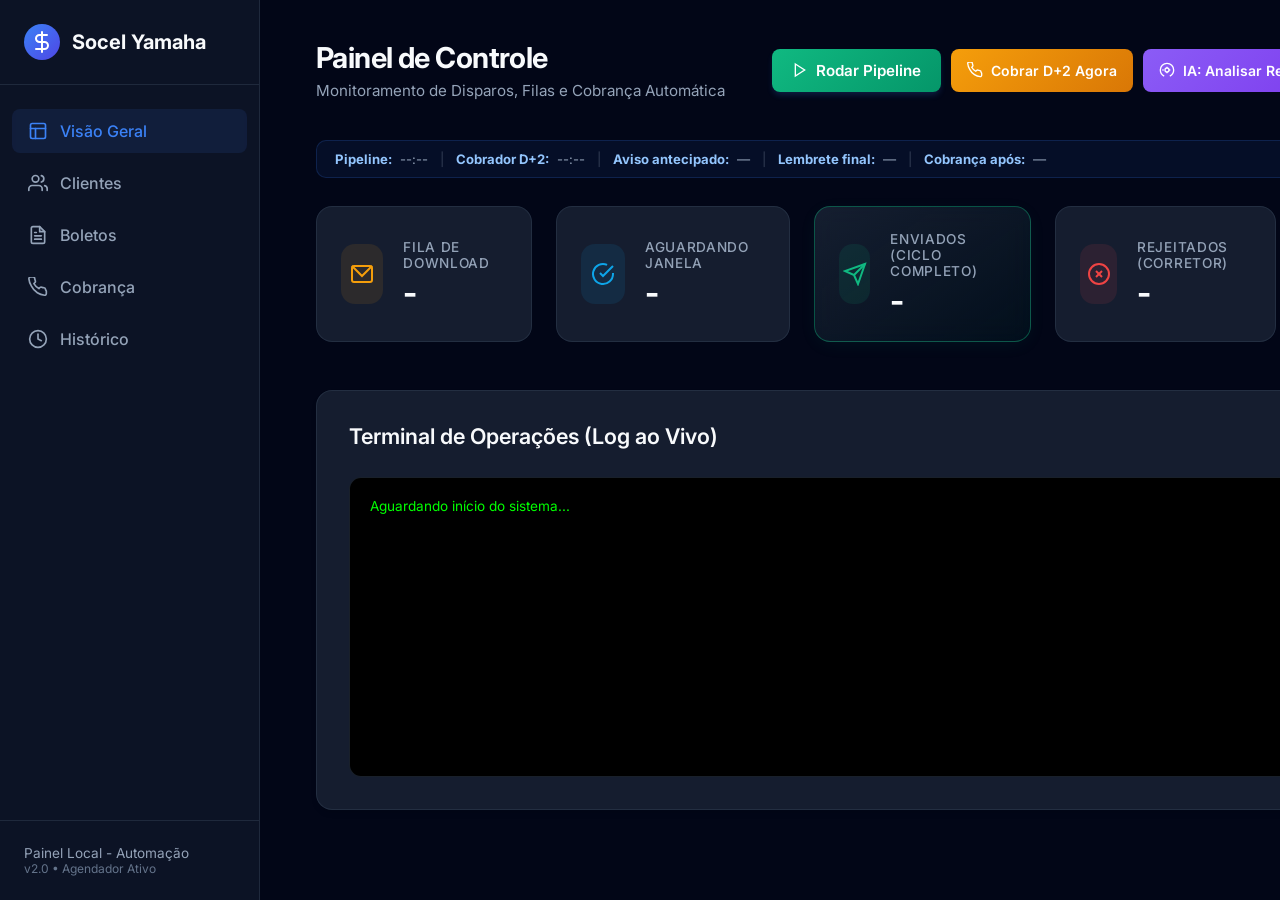
==== commit e13e1cf8: "refactor: telas separadas via roteador hash - Cada seção do dashboard vira uma 'página' independente" ====
--- a/dashboard/index.html
+++ b/dashboard/index.html
@@ -62,6 +62,10 @@
 
         .stat-icon.manual { background: rgba(139,92,246,0.15); color:#a78bfa; }
 
+        /* ── Roteador de páginas ── */
+        .page-section { display: none; }
+        .page-section.page-ativa { display: block; }
+
         /* ── Boletos viewer ── */
         .bol-pasta-tab {
             background: transparent;
@@ -142,7 +146,7 @@
             <span>Socel Yamaha</span>
         </div>
         <nav class="menu">
-            <a href="#" class="menu-item active">
+            <a href="#visao-geral" class="menu-item active" data-page="visao-geral">
                 <svg width="20" height="20" viewBox="0 0 24 24" fill="none" stroke="currentColor" stroke-width="2"
                     stroke-linecap="round" stroke-linejoin="round">
                     <rect x="3" y="3" width="18" height="18" rx="2" ry="2"/>
@@ -151,7 +155,7 @@
                 </svg>
                 Visão Geral
             </a>
-            <a href="#clientes" class="menu-item" id="menu-clientes">
+            <a href="#clientes" class="menu-item" data-page="clientes" id="menu-clientes">
                 <svg width="20" height="20" viewBox="0 0 24 24" fill="none" stroke="currentColor" stroke-width="2"
                     stroke-linecap="round" stroke-linejoin="round">
                     <path d="M17 21v-2a4 4 0 0 0-4-4H5a4 4 0 0 0-4 4v2"/>
@@ -160,7 +164,7 @@
                 </svg>
                 Clientes
             </a>
-            <a href="#boletos" class="menu-item" id="menu-boletos">
+            <a href="#boletos" class="menu-item" data-page="boletos" id="menu-boletos">
                 <svg width="20" height="20" viewBox="0 0 24 24" fill="none" stroke="currentColor" stroke-width="2"
                     stroke-linecap="round" stroke-linejoin="round">
                     <path d="M14 2H6a2 2 0 0 0-2 2v16a2 2 0 0 0 2 2h12a2 2 0 0 0 2-2V8z"/>
@@ -171,14 +175,14 @@
                 </svg>
                 Boletos
             </a>
-            <a href="#cobranca" class="menu-item" id="menu-cobranca">
+            <a href="#cobranca" class="menu-item" data-page="cobranca" id="menu-cobranca">
                 <svg width="20" height="20" viewBox="0 0 24 24" fill="none" stroke="currentColor" stroke-width="2"
                     stroke-linecap="round" stroke-linejoin="round">
                     <path d="M22 16.92v3a2 2 0 0 1-2.18 2 19.79 19.79 0 0 1-8.63-3.07A19.5 19.5 0 0 1 4.11 11 19.79 19.79 0 0 1 1.08 2.18 2 2 0 0 1 3.05 0h3a2 2 0 0 1 2 1.72c.127.96.361 1.903.7 2.81a2 2 0 0 1-.45 2.11L7.09 7.91a16 16 0 0 0 6 6l1.27-1.27a2 2 0 0 1 2.11-.45c.907.339 1.85.573 2.81.7A2 2 0 0 1 21 15z"/>
                 </svg>
                 Cobrança
             </a>
-            <a href="#historico" class="menu-item">
+            <a href="#historico" class="menu-item" data-page="historico">
                 <svg width="20" height="20" viewBox="0 0 24 24" fill="none" stroke="currentColor" stroke-width="2"
                     stroke-linecap="round" stroke-linejoin="round">
                     <circle cx="12" cy="12" r="10"/>
@@ -233,6 +237,9 @@
             </div>
         </header>
 
+        <!-- ═══════════════════ PÁGINA: VISÃO GERAL ═══════════════════ -->
+        <div id="visao-geral" class="page-section">
+
         <!-- AGENDA BAR -->
         <div class="agenda-bar" id="agenda-bar">
             <span><strong>Pipeline:</strong> <span id="ag-pipeline">--:--</span></span>
@@ -323,8 +330,10 @@
             </div>
         </section>
 
-        <!-- CLIENTES -->
-        <section class="history-section" id="clientes" style="margin-bottom:48px;">
+        </div><!-- /visao-geral -->
+
+        <!-- ═══════════════════ PÁGINA: CLIENTES ═══════════════════ -->
+        <section class="history-section page-section" id="clientes" style="margin-bottom:48px;">
             <div class="section-header">
                 <h2>Clientes e Contratos</h2>
                 <div style="display:flex;gap:10px;align-items:center;flex-wrap:wrap;">
@@ -397,8 +406,8 @@
             <div style="display:flex;justify-content:center;gap:8px;margin-top:16px;" id="clientes-paginacao"></div>
         </section>
 
-        <!-- BOLETOS -->
-        <section id="boletos" style="margin-bottom:56px;">
+        <!-- ═══════════════════ PÁGINA: BOLETOS ═══════════════════ -->
+        <section id="boletos" class="page-section" style="margin-bottom:56px;">
             <div class="section-header" style="margin-bottom:16px;">
                 <h2>Boletos Salvos</h2>
                 <button class="btn-primary" style="padding:8px 14px;font-size:0.82rem;"
@@ -466,8 +475,8 @@
             </div>
         </section>
 
-        <!-- COBRANÇA OPERACIONAL -->
-        <section id="cobranca" style="margin-bottom:56px;">
+        <!-- ═══════════════════ PÁGINA: COBRANÇA ═══════════════════ -->
+        <section id="cobranca" class="page-section" style="margin-bottom:56px;">
 
             <!-- Cabeçalho -->
             <div style="display:flex;justify-content:space-between;align-items:flex-start;
@@ -553,8 +562,8 @@
                 id="cob-paginacao"></div>
         </section>
 
-        <!-- HISTÓRICO -->
-        <section class="history-section" id="historico">
+        <!-- ═══════════════════ PÁGINA: HISTÓRICO ═══════════════════ -->
+        <section class="history-section page-section" id="historico">
             <div class="section-header">
                 <h2>Histórico de Disparos</h2>
                 <div class="search-bar">
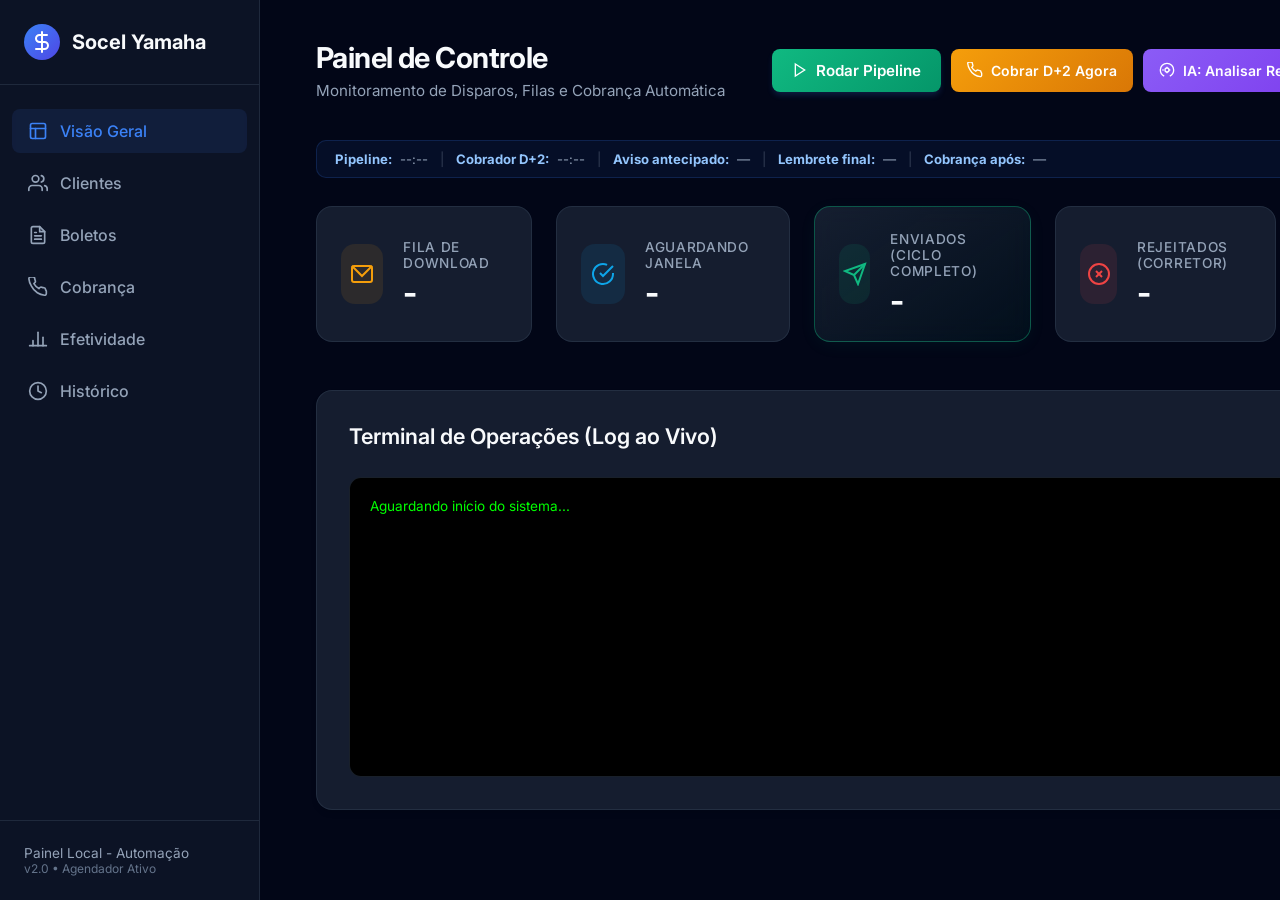
==== commit 0d4a0fb8: "feat: relatório de efetividade das campanhas Nova tela 'Efetividade' com análise completa do resulta" ====
--- a/dashboard/index.html
+++ b/dashboard/index.html
@@ -182,6 +182,16 @@
                 </svg>
                 Cobrança
             </a>
+            <a href="#efetividade" class="menu-item" data-page="efetividade" id="menu-efetividade">
+                <svg width="20" height="20" viewBox="0 0 24 24" fill="none" stroke="currentColor" stroke-width="2"
+                    stroke-linecap="round" stroke-linejoin="round">
+                    <line x1="18" y1="20" x2="18" y2="10"/>
+                    <line x1="12" y1="20" x2="12" y2="4"/>
+                    <line x1="6"  y1="20" x2="6"  y2="14"/>
+                    <polyline points="2 20 22 20"/>
+                </svg>
+                Efetividade
+            </a>
             <a href="#historico" class="menu-item" data-page="historico">
                 <svg width="20" height="20" viewBox="0 0 24 24" fill="none" stroke="currentColor" stroke-width="2"
                     stroke-linecap="round" stroke-linejoin="round">
@@ -562,6 +572,107 @@
                 id="cob-paginacao"></div>
         </section>
 
+        <!-- ═══════════════════ PÁGINA: EFETIVIDADE ═══════════════════ -->
+        <section id="efetividade" class="page-section" style="margin-bottom:56px;">
+
+            <!-- Cabeçalho + seletor de período -->
+            <div style="display:flex;justify-content:space-between;align-items:flex-start;
+                        margin-bottom:28px;flex-wrap:wrap;gap:12px;">
+                <div>
+                    <h2 style="font-size:1.25rem;font-weight:700;color:white;margin:0 0 4px;">
+                        Efetividade das Campanhas
+                    </h2>
+                    <p style="color:var(--text-muted);font-size:0.82rem;margin:0;">
+                        Mede o resultado real das mensagens de aviso e cobrança enviadas
+                    </p>
+                </div>
+                <div style="display:flex;gap:6px;flex-wrap:wrap;" id="ef-periodo-tabs">
+                    <button class="cob-tab cob-active" data-periodo="0">Todo o período</button>
+                    <button class="cob-tab" data-periodo="30">30 dias</button>
+                    <button class="cob-tab" data-periodo="90">90 dias</button>
+                    <button class="cob-tab" data-periodo="180">180 dias</button>
+                </div>
+            </div>
+
+            <!-- 4 KPI cards -->
+            <div style="display:grid;grid-template-columns:repeat(4,1fr);gap:16px;
+                        margin-bottom:36px;" id="ef-kpis">
+                <div class="stat-card" style="flex-direction:column;align-items:flex-start;gap:6px;">
+                    <p class="stat-label">Total atendidos</p>
+                    <h3 class="stat-value" id="ef-total">—</h3>
+                    <p style="font-size:0.72rem;color:#475569;margin:0;">com aviso D-7 ou D-1</p>
+                </div>
+                <div class="stat-card" style="flex-direction:column;align-items:flex-start;gap:6px;
+                    border-color:rgba(16,185,129,0.3);background:rgba(16,185,129,0.05);">
+                    <p class="stat-label">Pagaram no prazo</p>
+                    <h3 class="stat-value" style="color:#34d399;" id="ef-prazo">—</h3>
+                    <p style="font-size:0.72rem;color:#475569;margin:0;" id="ef-prazo-pct">
+                        sem precisar de cobrança D+2
+                    </p>
+                </div>
+                <div class="stat-card" style="flex-direction:column;align-items:flex-start;gap:6px;
+                    border-color:rgba(249,115,22,0.3);background:rgba(249,115,22,0.05);">
+                    <p class="stat-label">Precisaram cobrança</p>
+                    <h3 class="stat-value" style="color:#fb923c;" id="ef-cobrados">—</h3>
+                    <p style="font-size:0.72rem;color:#475569;margin:0;" id="ef-cobrados-pct">
+                        receberam mensagem D+2
+                    </p>
+                </div>
+                <div class="stat-card" style="flex-direction:column;align-items:flex-start;gap:6px;
+                    border-color:rgba(139,92,246,0.3);background:rgba(139,92,246,0.05);">
+                    <p class="stat-label">Recuperados via IA</p>
+                    <h3 class="stat-value" style="color:#a78bfa;" id="ef-ia">—</h3>
+                    <p style="font-size:0.72rem;color:#475569;margin:0;" id="ef-ia-pct">
+                        confirmaram pagamento no WhatsApp
+                    </p>
+                </div>
+            </div>
+
+            <!-- Funil visual -->
+            <div style="background:rgba(15,23,42,0.6);border:1px solid var(--border);
+                        border-radius:12px;padding:28px;margin-bottom:32px;">
+                <h3 style="font-size:0.85rem;font-weight:600;color:var(--text-muted);
+                           text-transform:uppercase;letter-spacing:.06em;margin:0 0 24px;">
+                    Funil de Cobrança
+                </h3>
+                <div style="display:flex;flex-direction:column;gap:14px;" id="ef-funil">
+                    <div id="ef-funil-avisos"></div>
+                    <div id="ef-funil-prazo"></div>
+                    <div id="ef-funil-cobrados"></div>
+                    <div id="ef-funil-ia"></div>
+                </div>
+                <p style="font-size:0.72rem;color:#334155;margin:20px 0 0;">
+                    ⚠ "Pagaram no prazo" e "Precisaram cobrança" consideram apenas boletos com vencimento
+                    já maduro (cobrador teve tempo de avaliar). Mês corrente pode ter números parciais.
+                </p>
+            </div>
+
+            <!-- Tendência mensal -->
+            <div style="background:rgba(15,23,42,0.6);border:1px solid var(--border);
+                        border-radius:12px;padding:28px;">
+                <h3 style="font-size:0.85rem;font-weight:600;color:var(--text-muted);
+                           text-transform:uppercase;letter-spacing:.06em;margin:0 0 20px;">
+                    Tendência Mensal
+                </h3>
+                <div class="table-container" style="margin:0;">
+                    <table class="data-table" style="margin:0;">
+                        <thead>
+                            <tr>
+                                <th>Mês</th>
+                                <th>D-1 enviados</th>
+                                <th>Pagaram no prazo</th>
+                                <th>Precisaram D+2</th>
+                                <th>Taxa sem cobrança</th>
+                            </tr>
+                        </thead>
+                        <tbody id="ef-tabela-mensal">
+                            <tr><td colspan="5" class="text-center">Carregando...</td></tr>
+                        </tbody>
+                    </table>
+                </div>
+            </div>
+        </section>
+
         <!-- ═══════════════════ PÁGINA: HISTÓRICO ═══════════════════ -->
         <section class="history-section page-section" id="historico">
             <div class="section-header">
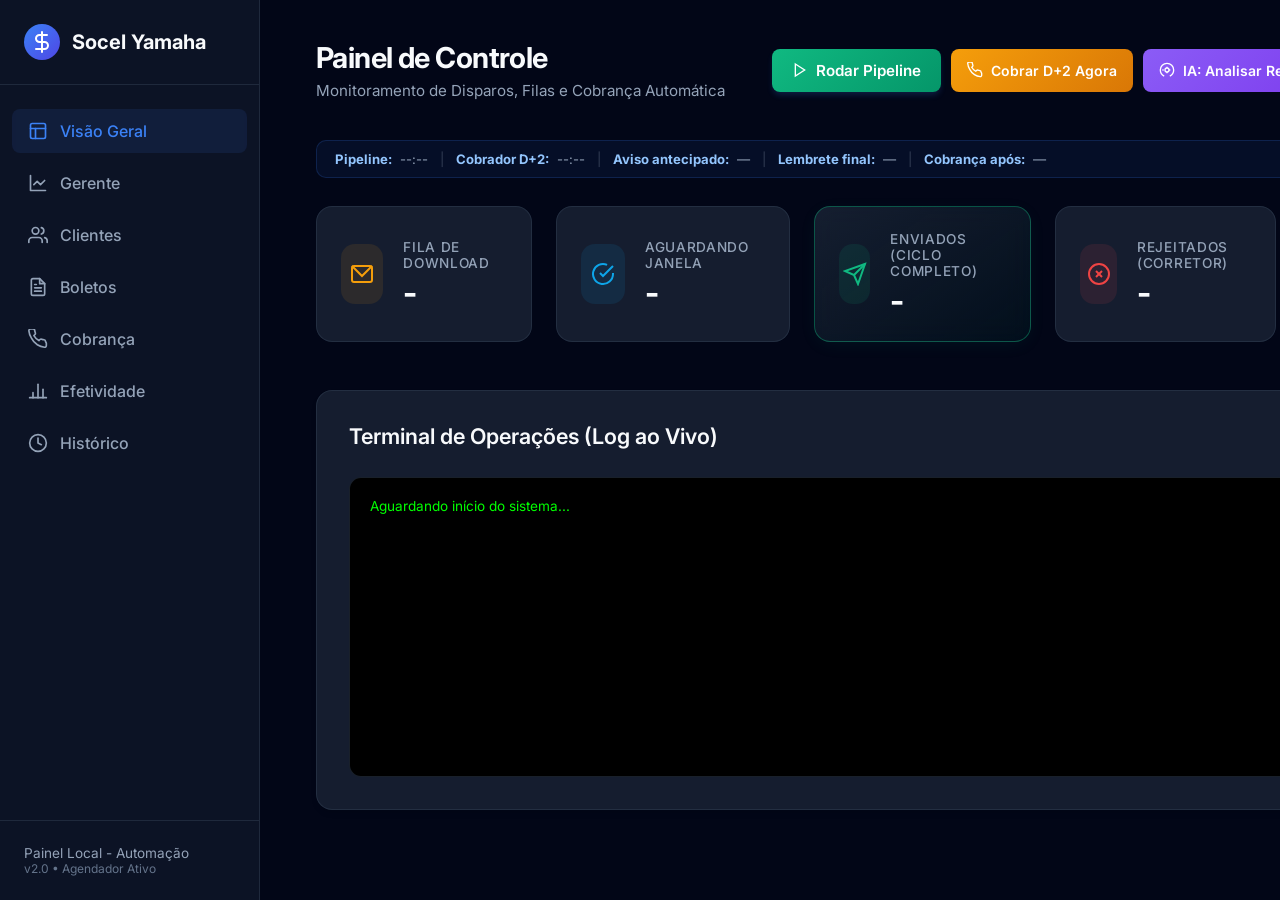
==== commit 9995e6cf: "feat: tela 'Gerente' (visão estratégica solicitada pelo diretor) Nova página #gerente no painel com " ====
--- a/dashboard/index.html
+++ b/dashboard/index.html
@@ -132,6 +132,178 @@
         .cob-tab.cob-active .cob-tab-cnt {
             background: rgba(59,130,246,0.28);
         }
+
+        /* ═══════════════════ TELA GERENTE ═══════════════════ */
+        .ger-kpi-row {
+            display: grid;
+            grid-template-columns: repeat(7, 1fr);
+            gap: 10px;
+            margin-bottom: 22px;
+        }
+        @media(max-width:1400px){ .ger-kpi-row { grid-template-columns: repeat(4,1fr); } }
+        @media(max-width:800px) { .ger-kpi-row { grid-template-columns: repeat(2,1fr); } }
+        .ger-kpi {
+            background: rgba(30,41,59,0.55);
+            border: 1px solid var(--border);
+            border-left: 3px solid #475569;
+            border-radius: 10px;
+            padding: 12px 14px;
+        }
+        .ger-kpi .lbl {
+            font-size: 0.66rem;
+            color: var(--text-muted);
+            text-transform: uppercase;
+            letter-spacing: 0.4px;
+            margin-bottom: 4px;
+            font-weight: 600;
+        }
+        .ger-kpi .val {
+            font-size: 1.35rem;
+            font-weight: 700;
+            color: #f1f5f9;
+            line-height: 1.1;
+        }
+        .ger-kpi .sub {
+            font-size: 0.72rem;
+            color: var(--text-muted);
+            margin-top: 3px;
+        }
+        .ger-kpi.kpi-green  { border-left-color:#10b981; }
+        .ger-kpi.kpi-red    { border-left-color:#ef4444; }
+        .ger-kpi.kpi-amber  { border-left-color:#f59e0b; }
+        .ger-kpi.kpi-blue   { border-left-color:#3b82f6; }
+        .ger-trend-up   { color:#34d399; font-size:0.72rem; font-weight:600; }
+        .ger-trend-down { color:#f87171; font-size:0.72rem; font-weight:600; }
+
+        .ger-row {
+            display: grid;
+            grid-template-columns: 1.1fr 1fr 1fr;
+            gap: 14px;
+            margin-bottom: 22px;
+        }
+        @media(max-width:1100px){ .ger-row { grid-template-columns: 1fr; } }
+        .ger-card {
+            background: rgba(30,41,59,0.55);
+            border: 1px solid var(--border);
+            border-radius: 12px;
+            padding: 16px 18px;
+        }
+        .ger-card-title {
+            font-size: 0.72rem;
+            color: var(--text-muted);
+            text-transform: uppercase;
+            letter-spacing: 0.5px;
+            font-weight: 600;
+            margin-bottom: 12px;
+            display:flex; justify-content:space-between; align-items:center;
+        }
+        .ger-card-title .ger-card-sub { font-size:0.7rem; color:#64748b; font-weight:500; text-transform:none; letter-spacing:0; }
+        .ger-perf-grid {
+            display:grid;
+            grid-template-columns: 1fr 1fr 1fr;
+            gap: 14px;
+        }
+        .ger-perf-cell .lbl {
+            font-size:0.65rem; color:var(--text-muted);
+            text-transform:uppercase; font-weight:600;
+            margin-bottom: 4px; letter-spacing:0.4px;
+        }
+        .ger-perf-cell .val {
+            font-size: 1.55rem; font-weight: 700; line-height: 1.05;
+        }
+        .ger-perf-cell .val.red { color:#f87171; }
+        .ger-perf-cell .sub { font-size:0.7rem; color:var(--text-muted); margin-top:3px; }
+        .ger-perf-status .ger-row-mini { display:flex; justify-content:space-between; font-size:0.78rem; padding:3px 0; }
+        .ger-perf-status .ger-row-mini span:first-child { color:var(--text-muted); }
+        .ger-perf-status .ger-row-mini span:last-child { color:#cbd5e1; font-weight:600; }
+        .ger-bar-meta {
+            height: 5px; background: rgba(255,255,255,0.08);
+            border-radius: 3px; overflow: hidden;
+            margin-top: 8px;
+        }
+        .ger-bar-meta > div {
+            height: 100%; background: linear-gradient(90deg,#10b981,#059669);
+            border-radius: 3px;
+        }
+
+        .ger-mini-kpi-grid { display:grid; grid-template-columns:1fr; gap:14px; }
+        .ger-mini-kpi { display:flex; justify-content:space-between; align-items:flex-end; gap:12px; }
+        .ger-mini-kpi .left .lbl { font-size:0.65rem; color:var(--text-muted); text-transform:uppercase; font-weight:600; letter-spacing:0.4px; }
+        .ger-mini-kpi .left .val { font-size:1.35rem; font-weight:700; color:#f1f5f9; }
+        .ger-mini-kpi .right { font-size:0.72rem; text-align:right; }
+
+        .ger-atv-grid { display:grid; grid-template-columns:1fr 1fr; gap:8px 18px; }
+        .ger-atv-grid .ger-atv-row { display:flex; justify-content:space-between; align-items:center; padding:5px 0; font-size:0.82rem; }
+        .ger-atv-grid .ger-atv-row span:first-child { color:#cbd5e1; display:flex; align-items:center; gap:7px; }
+        .ger-atv-grid .ger-atv-row span:last-child  { color:#f1f5f9; font-weight:700; }
+        .ger-dot { width:7px; height:7px; border-radius:50%; display:inline-block; }
+        .ger-dot.ok      { background:#10b981; }
+        .ger-dot.warn    { background:#f59e0b; }
+        .ger-dot.info    { background:#3b82f6; }
+        .ger-dot.purple  { background:#8b5cf6; }
+        .ger-dot.red     { background:#ef4444; }
+
+        /* ── Calendário heatmap ── */
+        .ger-cal-grid {
+            display: grid;
+            grid-template-columns: repeat(7, 1fr);
+            gap: 4px;
+            margin-top: 6px;
+        }
+        .ger-cal-head {
+            font-size: 0.7rem;
+            color: var(--text-muted);
+            text-align: center;
+            font-weight: 600;
+            padding-bottom: 4px;
+        }
+        .ger-cal-cell {
+            aspect-ratio: 1.35;
+            border-radius: 6px;
+            padding: 6px 8px;
+            position: relative;
+            color: #fff;
+            font-size: 0.7rem;
+            border: 1px solid transparent;
+        }
+        .ger-cal-cell.empty { background: transparent; }
+        .ger-cal-cell.future { background: rgba(255,255,255,0.04); color:#64748b; }
+        .ger-cal-cell.alto   { background: #047857; }
+        .ger-cal-cell.medio  { background: #b45309; }
+        .ger-cal-cell.baixo  { background: #b91c1c; }
+        .ger-cal-cell.hoje   { border: 2px solid #60a5fa; }
+        .ger-cal-cell .d-num { font-weight: 700; font-size:0.82rem; display:flex; justify-content:space-between; }
+        .ger-cal-cell .d-num .hoje-tag { font-size:0.6rem; opacity:0.85; }
+        .ger-cal-cell .d-cnt { font-weight:700; font-size:0.95rem; margin-top:2px; }
+        .ger-cal-cell .d-val { opacity: 0.85; font-size:0.66rem; }
+        .ger-cal-legenda {
+            display:flex; gap:14px; font-size:0.7rem; color:var(--text-muted);
+            justify-content:flex-end; margin-bottom: 6px;
+        }
+        .ger-cal-legenda .sq {
+            width:10px; height:10px; border-radius:3px; display:inline-block; margin-right:5px; vertical-align:middle;
+        }
+
+        /* ── Linha 12 meses ── */
+        .ger-line-wrap { height: 180px; position: relative; }
+        .ger-line-wrap svg { width:100%; height:100%; }
+        .ger-line-y { font-size:0.65rem; fill:#64748b; }
+        .ger-line-x { font-size:0.65rem; fill:#64748b; }
+        .ger-line { fill: rgba(239,68,68,0.10); stroke:#ef4444; stroke-width:2; }
+        .ger-line-dot { fill:#ef4444; }
+
+        /* ── Funil ── */
+        .ger-funil-row {
+            display:grid; grid-template-columns: 160px 1fr 60px;
+            gap:10px; align-items:center;
+            padding:6px 0;
+            font-size:0.78rem;
+        }
+        .ger-funil-row .ger-fu-lbl { color:#cbd5e1; }
+        .ger-funil-row .ger-fu-bar { height:22px; background:rgba(255,255,255,0.05); border-radius:5px; position:relative; overflow:hidden; }
+        .ger-funil-row .ger-fu-fill { height:100%; background:linear-gradient(90deg,#3b82f6,#1e40af); border-radius:5px; display:flex; align-items:center; padding-left:9px; color:#fff; font-weight:700; font-size:0.78rem; }
+        .ger-funil-row .ger-fu-fill.cobr { background:linear-gradient(90deg,#0f766e,#0d9488); }
+        .ger-funil-row .ger-fu-pct { text-align:right; color:#94a3b8; font-weight:600; }
     </style>
 </head>
 <body>
@@ -154,6 +326,14 @@
                     <line x1="9" y1="21" x2="9" y2="9"/>
                 </svg>
                 Visão Geral
+            </a>
+            <a href="#gerente" class="menu-item" data-page="gerente" id="menu-gerente">
+                <svg width="20" height="20" viewBox="0 0 24 24" fill="none" stroke="currentColor" stroke-width="2"
+                    stroke-linecap="round" stroke-linejoin="round">
+                    <path d="M3 3v18h18"/>
+                    <path d="M7 14l4-4 4 4 5-5"/>
+                </svg>
+                Gerente
             </a>
             <a href="#clientes" class="menu-item" data-page="clientes" id="menu-clientes">
                 <svg width="20" height="20" viewBox="0 0 24 24" fill="none" stroke="currentColor" stroke-width="2"
@@ -247,6 +427,164 @@
             </div>
         </header>
 
+        <!-- ═══════════════════ PÁGINA: GERENTE ═══════════════════ -->
+        <section id="gerente" class="page-section" style="margin-bottom:48px;">
+            <!-- KPI ROW -->
+            <div class="ger-kpi-row">
+                <div class="ger-kpi kpi-blue">
+                    <div class="lbl">Carteira ativa</div>
+                    <div class="val" id="ger-carteira">—</div>
+                    <div class="sub">cotas</div>
+                </div>
+                <div class="ger-kpi">
+                    <div class="lbl">A receber <span id="ger-mes-lbl"></span></div>
+                    <div class="val" id="ger-areceber">—</div>
+                    <div class="sub">&nbsp;</div>
+                </div>
+                <div class="ger-kpi kpi-green">
+                    <div class="lbl">Recebido</div>
+                    <div class="val" id="ger-recebido">—</div>
+                    <div class="sub" id="ger-recebido-var">&nbsp;</div>
+                </div>
+                <div class="ger-kpi kpi-red">
+                    <div class="lbl">Atrasado</div>
+                    <div class="val" id="ger-atrasado">—</div>
+                    <div class="sub" id="ger-atrasado-var">&nbsp;</div>
+                </div>
+                <div class="ger-kpi kpi-amber">
+                    <div class="lbl">Inadimplência</div>
+                    <div class="val" id="ger-inadimpl">—</div>
+                    <div class="sub" id="ger-inadimpl-var">&nbsp;</div>
+                </div>
+                <div class="ger-kpi kpi-green">
+                    <div class="lbl">Adimplentes</div>
+                    <div class="val" id="ger-adimpl">—</div>
+                    <div class="sub" id="ger-adimpl-pct">&nbsp;</div>
+                </div>
+                <div class="ger-kpi kpi-red">
+                    <div class="lbl">Em risco</div>
+                    <div class="val" id="ger-em-risco">—</div>
+                    <div class="sub">3+ atrasos</div>
+                </div>
+            </div>
+
+            <!-- ROW: PERFORMANCE | MINI KPIs | ATIVIDADE HOJE -->
+            <div class="ger-row">
+                <div class="ger-card">
+                    <div class="ger-card-title">
+                        <span>Performance do Ciclo · <span id="ger-perf-mes">—</span></span>
+                        <span class="ger-card-sub" id="ger-perf-progress">—</span>
+                    </div>
+                    <div class="ger-perf-grid">
+                        <div class="ger-perf-cell">
+                            <div class="lbl">Recebido / Meta</div>
+                            <div class="val" id="ger-perf-recebido">—</div>
+                            <div class="sub" id="ger-perf-meta">de —</div>
+                            <div class="ger-bar-meta"><div id="ger-perf-bar" style="width:0%"></div></div>
+                        </div>
+                        <div class="ger-perf-cell">
+                            <div class="lbl">Em Atraso</div>
+                            <div class="val red" id="ger-perf-atrasado">—</div>
+                            <div class="sub" id="ger-perf-atrasado-sub">— clientes</div>
+                        </div>
+                        <div class="ger-perf-cell ger-perf-status">
+                            <div class="lbl">Status NEWCON</div>
+                            <div class="ger-row-mini"><span>Conciliados</span><span id="ger-nc-conc">—</span></div>
+                            <div class="ger-row-mini"><span>Em aberto</span><span id="ger-nc-aberto">—</span></div>
+                            <div class="ger-row-mini"><span>Última sync</span><span id="ger-nc-sync">—</span></div>
+                            <div class="ger-row-mini"><span>Erros</span><span id="ger-nc-erros">0</span></div>
+                        </div>
+                    </div>
+                </div>
+
+                <div class="ger-card">
+                    <div class="ger-mini-kpi-grid">
+                        <div class="ger-mini-kpi">
+                            <div class="left">
+                                <div class="lbl">Inadimpl.</div>
+                                <div class="val" id="ger-mk-inadimpl">—</div>
+                            </div>
+                            <div class="right" id="ger-mk-inadimpl-var">&nbsp;</div>
+                        </div>
+                        <div class="ger-mini-kpi">
+                            <div class="left">
+                                <div class="lbl">Conversão envio→pago</div>
+                                <div class="val" id="ger-mk-conv">—</div>
+                            </div>
+                            <div class="right" id="ger-mk-conv-mes">&nbsp;</div>
+                        </div>
+                        <div class="ger-mini-kpi">
+                            <div class="left">
+                                <div class="lbl">Ticket médio</div>
+                                <div class="val" id="ger-mk-ticket">—</div>
+                            </div>
+                            <div class="right">parcela vigente</div>
+                        </div>
+                    </div>
+                </div>
+
+                <div class="ger-card">
+                    <div class="ger-card-title">
+                        <span>Atividade · Hoje</span>
+                        <span class="ger-card-sub" id="ger-now-clock">—</span>
+                    </div>
+                    <div class="ger-atv-grid">
+                        <div class="ger-atv-row"><span><i class="ger-dot info"></i>Boletos enviados</span><span id="ger-atv-bol">0</span></div>
+                        <div class="ger-atv-row"><span><i class="ger-dot ok"></i>Pagamentos recebidos</span><span id="ger-atv-pag">0</span></div>
+                        <div class="ger-atv-row"><span><i class="ger-dot red"></i>Novos atrasos</span><span id="ger-atv-novos">0</span></div>
+                        <div class="ger-atv-row"><span><i class="ger-dot warn"></i>Ligações realizadas</span><span id="ger-atv-lig">0</span></div>
+                        <div class="ger-atv-row"><span><i class="ger-dot purple"></i>WhatsApp respondidos</span><span id="ger-atv-wpp">0</span></div>
+                        <div class="ger-atv-row"><span><i class="ger-dot info"></i>2ª vias geradas</span><span id="ger-atv-2v">0</span></div>
+                    </div>
+                </div>
+            </div>
+
+            <!-- CALENDÁRIO HEATMAP -->
+            <div class="ger-card" style="margin-bottom:22px;">
+                <div class="ger-card-title">
+                    <span>Calendário de vencimentos · <span id="ger-cal-titulo">—</span></span>
+                    <span class="ger-card-sub">Intensidade = R$ a receber · Cor = % já pago</span>
+                </div>
+                <div class="ger-cal-legenda">
+                    <span><span class="sq" style="background:#047857"></span>≥90% pago</span>
+                    <span><span class="sq" style="background:#b45309"></span>50-90%</span>
+                    <span><span class="sq" style="background:#b91c1c"></span>&lt;50%</span>
+                    <span><span class="sq" style="background:rgba(255,255,255,0.04);border:1px solid var(--border)"></span>futuro</span>
+                </div>
+                <div class="ger-cal-grid" id="ger-cal-grid">
+                    <div class="ger-cal-head">Dom</div>
+                    <div class="ger-cal-head">Seg</div>
+                    <div class="ger-cal-head">Ter</div>
+                    <div class="ger-cal-head">Qua</div>
+                    <div class="ger-cal-head">Qui</div>
+                    <div class="ger-cal-head">Sex</div>
+                    <div class="ger-cal-head">Sáb</div>
+                </div>
+            </div>
+
+            <!-- LINHA INADIMPLÊNCIA + FUNIL -->
+            <div class="ger-row" style="grid-template-columns:1fr 1fr;">
+                <div class="ger-card">
+                    <div class="ger-card-title">
+                        <span>Inadimplência · 12 meses</span>
+                        <span class="ger-card-sub" id="ger-line-range">—</span>
+                    </div>
+                    <div class="ger-line-wrap" id="ger-line-wrap">
+                        <p style="color:var(--text-muted);font-size:0.78rem;text-align:center;padding:60px 0;">Aguardando dados históricos…</p>
+                    </div>
+                </div>
+                <div class="ger-card">
+                    <div class="ger-card-title">
+                        <span>Funil de cobrança · <span id="ger-funil-mes">—</span></span>
+                        <span class="ger-card-sub" id="ger-funil-total">— boletos</span>
+                    </div>
+                    <div id="ger-funil">
+                        <p style="color:var(--text-muted);font-size:0.78rem;">Carregando…</p>
+                    </div>
+                </div>
+            </div>
+        </section>
+
         <!-- ═══════════════════ PÁGINA: VISÃO GERAL ═══════════════════ -->
         <div id="visao-geral" class="page-section">
 
@@ -513,6 +851,16 @@
                             <path d="M22 16.92v3a2 2 0 0 1-2.18 2 19.79 19.79 0 0 1-8.63-3.07A19.5 19.5 0 0 1 4.11 11 19.79 19.79 0 0 1 1.08 2.18 2 2 0 0 1 3.05 0h3a2 2 0 0 1 2 1.72c.127.96.361 1.903.7 2.81a2 2 0 0 1-.45 2.11L7.09 7.91a16 16 0 0 0 6 6l1.27-1.27a2 2 0 0 1 2.11-.45c.907.339 1.85.573 2.81.7A2 2 0 0 1 21 15z"/>
                         </svg>
                         Enviar lembrete em lote
+                    </button>
+                    <button id="verif-cny-btn" class="btn-primary"
+                        style="padding:8px 14px;font-size:0.82rem;
+                               background:linear-gradient(135deg,#0ea5e9,#0284c7);border:none;"
+                        onclick="runVerifCNY()">
+                        <svg width="14" height="14" viewBox="0 0 24 24" fill="none" stroke="currentColor" stroke-width="2">
+                            <circle cx="11" cy="11" r="8"/>
+                            <line x1="21" y1="21" x2="16.65" y2="16.65"/>
+                        </svg>
+                        Verificar CNY
                     </button>
                     <button class="btn-primary" style="padding:8px 14px;font-size:0.82rem;"
                         onclick="fetchCobranca()">
